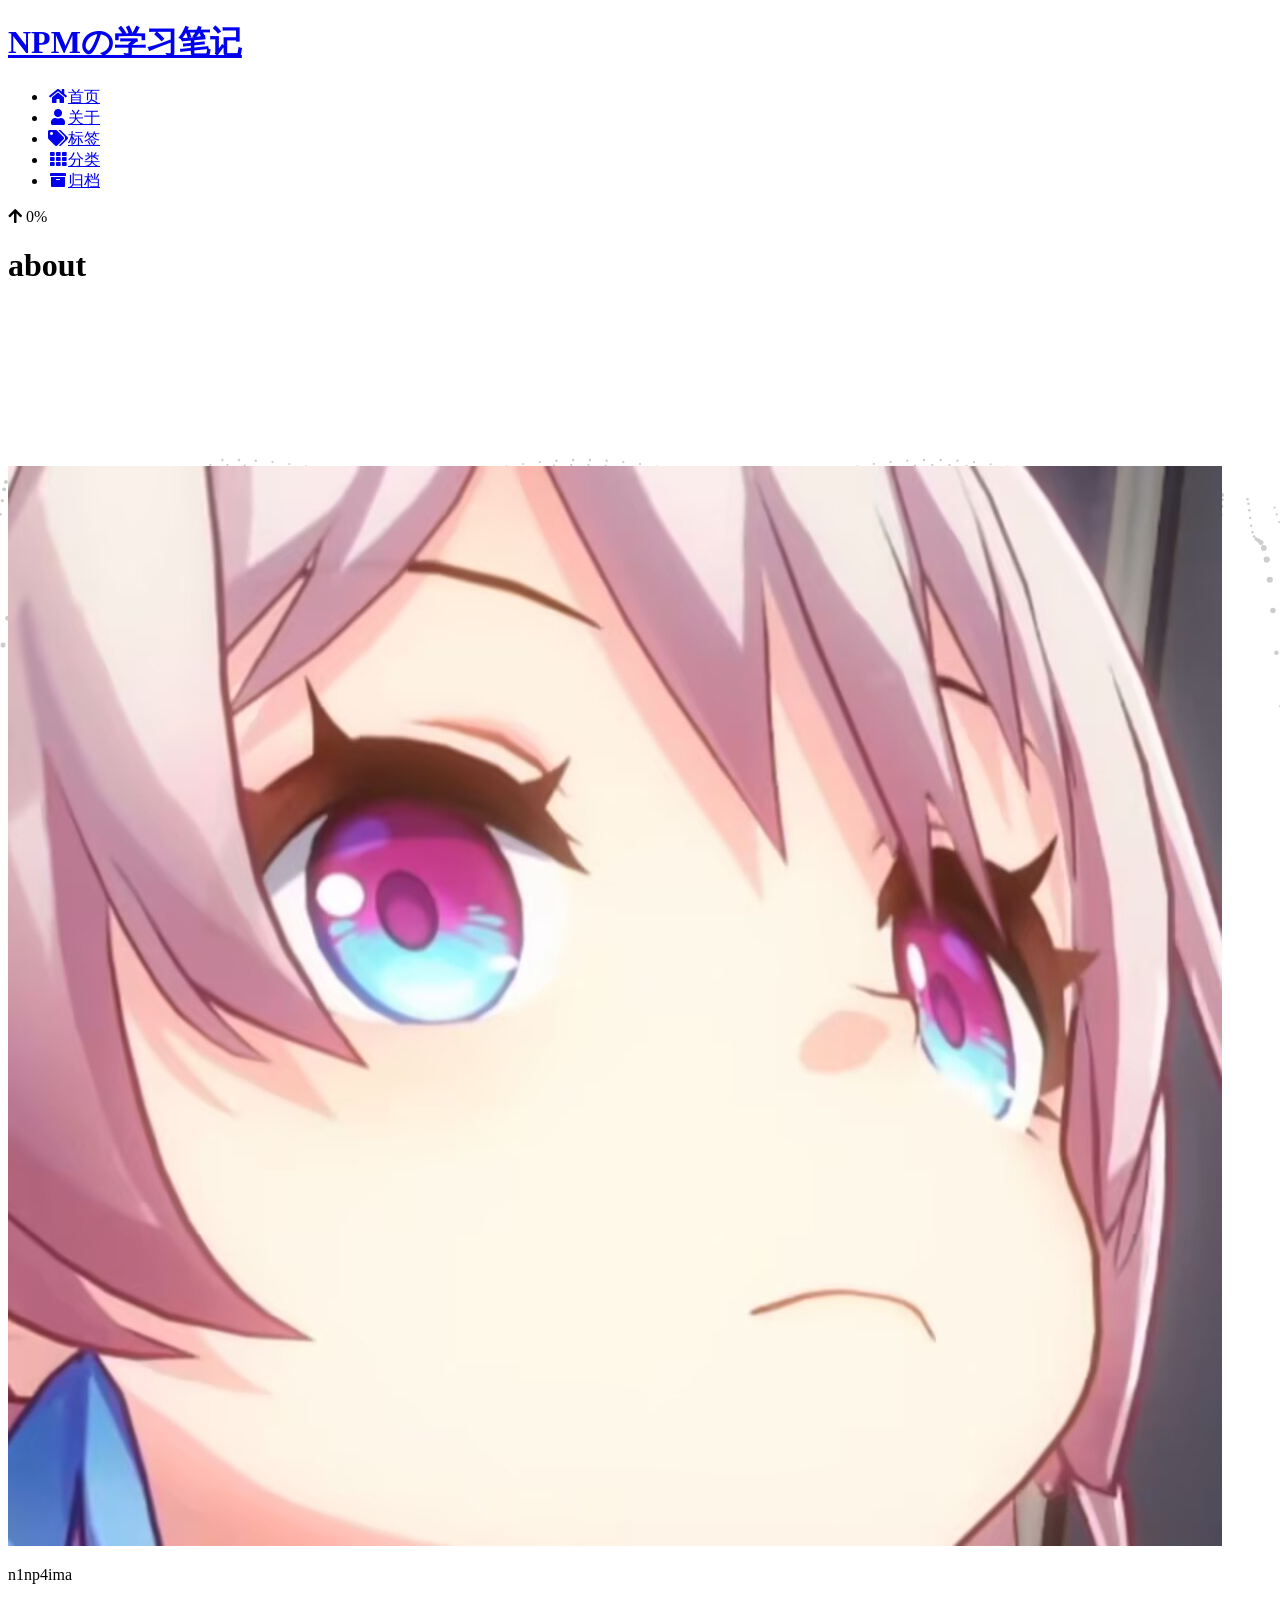
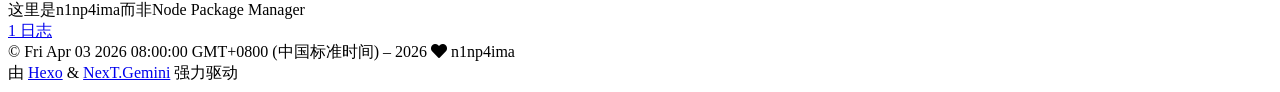
==== about/index.html @ a5558a04 "Site updated: 2026-04-03 17:07:37" ====
<!DOCTYPE html>
<html lang="zh-CN">
<head>
  <meta charset="UTF-8">
<meta name="viewport" content="width=device-width, initial-scale=1, maximum-scale=2">
<meta name="theme-color" content="#222">
<meta name="generator" content="Hexo 8.1.1">
  <link rel="apple-touch-icon" sizes="180x180" href="/images/apple-touch-icon-next.png">
  <link rel="icon" type="image/png" sizes="32x32" href="/images/32.png">
  <link rel="icon" type="image/png" sizes="16x16" href="/images/favicon-16x16-next.png">
  <link rel="mask-icon" href="/images/logo.svg" color="#222">

<link rel="stylesheet" href="/css/main.css">


<link rel="stylesheet" href="/lib/font-awesome/css/all.min.css">

<script id="hexo-configurations">
    var NexT = window.NexT || {};
    var CONFIG = {"hostname":"example.com","root":"/","scheme":"Gemini","version":"7.8.0","exturl":false,"sidebar":{"position":"left","display":"post","padding":18,"offset":12,"onmobile":false},"copycode":{"enable":false,"show_result":false,"style":null},"back2top":{"enable":true,"sidebar":false,"scrollpercent":false},"bookmark":{"enable":false,"color":"#222","save":"auto"},"fancybox":false,"mediumzoom":false,"lazyload":false,"pangu":false,"comments":{"style":"tabs","active":null,"storage":true,"lazyload":false,"nav":null},"algolia":{"hits":{"per_page":10},"labels":{"input_placeholder":"Search for Posts","hits_empty":"We didn't find any results for the search: ${query}","hits_stats":"${hits} results found in ${time} ms"}},"localsearch":{"enable":false,"trigger":"auto","top_n_per_article":1,"unescape":false,"preload":false},"motion":{"enable":true,"async":false,"transition":{"post_block":"fadeIn","post_header":"slideDownIn","post_body":"slideDownIn","coll_header":"slideLeftIn","sidebar":"slideUpIn"}}};
  </script>

  <meta name="description" content="这里是n1np4ima而非Node Package Manager">
<meta property="og:type" content="website">
<meta property="og:title" content="about">
<meta property="og:url" content="http://example.com/about/index.html">
<meta property="og:site_name" content="NPMの学习笔记">
<meta property="og:description" content="这里是n1np4ima而非Node Package Manager">
<meta property="og:locale" content="zh_CN">
<meta property="article:published_time" content="2026-04-03T08:44:24.000Z">
<meta property="article:modified_time" content="2026-04-03T08:44:24.425Z">
<meta property="article:author" content="n1np4ima">
<meta name="twitter:card" content="summary">

<link rel="canonical" href="http://example.com/about/">


<script id="page-configurations">
  // https://hexo.io/docs/variables.html
  CONFIG.page = {
    sidebar: "",
    isHome : false,
    isPost : false,
    lang   : 'zh-CN'
  };
</script>

  <title>about | NPMの学习笔记
</title>
  






  <noscript>
  <style>
  .use-motion .brand,
  .use-motion .menu-item,
  .sidebar-inner,
  .use-motion .post-block,
  .use-motion .pagination,
  .use-motion .comments,
  .use-motion .post-header,
  .use-motion .post-body,
  .use-motion .collection-header { opacity: initial; }

  .use-motion .site-title,
  .use-motion .site-subtitle {
    opacity: initial;
    top: initial;
  }

  .use-motion .logo-line-before i { left: initial; }
  .use-motion .logo-line-after i { right: initial; }
  </style>
</noscript>

</head>

<body itemscope itemtype="http://schema.org/WebPage">
  <div class="container use-motion">
    <div class="headband"></div>

    <header class="header" itemscope itemtype="http://schema.org/WPHeader">
      <div class="header-inner"><div class="site-brand-container">
  <div class="site-nav-toggle">
    <div class="toggle" aria-label="切换导航栏">
      <span class="toggle-line toggle-line-first"></span>
      <span class="toggle-line toggle-line-middle"></span>
      <span class="toggle-line toggle-line-last"></span>
    </div>
  </div>

  <div class="site-meta">

    <a href="/" class="brand" rel="start">
      <span class="logo-line-before"><i></i></span>
      <h1 class="site-title">NPMの学习笔记</h1>
      <span class="logo-line-after"><i></i></span>
    </a>
  </div>

  <div class="site-nav-right">
    <div class="toggle popup-trigger">
    </div>
  </div>
</div>




<nav class="site-nav">
  <ul id="menu" class="main-menu menu">
        <li class="menu-item menu-item-home">

    <a href="/" rel="section"><i class="fa fa-home fa-fw"></i>首页</a>

  </li>
        <li class="menu-item menu-item-about">

    <a href="/about/" rel="section"><i class="fa fa-user fa-fw"></i>关于</a>

  </li>
        <li class="menu-item menu-item-tags">

    <a href="/tags/" rel="section"><i class="fa fa-tags fa-fw"></i>标签</a>

  </li>
        <li class="menu-item menu-item-categories">

    <a href="/categories/" rel="section"><i class="fa fa-th fa-fw"></i>分类</a>

  </li>
        <li class="menu-item menu-item-archives">

    <a href="/archives/" rel="section"><i class="fa fa-archive fa-fw"></i>归档</a>

  </li>
  </ul>
</nav>




</div>
    </header>

    
  <div class="back-to-top">
    <i class="fa fa-arrow-up"></i>
    <span>0%</span>
  </div>


    <main class="main">
      <div class="main-inner">
        <div class="content-wrap">
          
  
  

          <div class="content page posts-expand">
            

    
    
    
    <div class="post-block" lang="zh-CN">
      <header class="post-header">

<h1 class="post-title" itemprop="name headline">about
</h1>

<div class="post-meta">
  

</div>

</header>

      
      
      
      <div class="post-body">
          
      </div>
      
      
      
    </div>
    

    
    
    


          </div>
          

<script>
  window.addEventListener('tabs:register', () => {
    let { activeClass } = CONFIG.comments;
    if (CONFIG.comments.storage) {
      activeClass = localStorage.getItem('comments_active') || activeClass;
    }
    if (activeClass) {
      let activeTab = document.querySelector(`a[href="#comment-${activeClass}"]`);
      if (activeTab) {
        activeTab.click();
      }
    }
  });
  if (CONFIG.comments.storage) {
    window.addEventListener('tabs:click', event => {
      if (!event.target.matches('.tabs-comment .tab-content .tab-pane')) return;
      let commentClass = event.target.classList[1];
      localStorage.setItem('comments_active', commentClass);
    });
  }
</script>

        </div>
          
  
  <div class="toggle sidebar-toggle">
    <span class="toggle-line toggle-line-first"></span>
    <span class="toggle-line toggle-line-middle"></span>
    <span class="toggle-line toggle-line-last"></span>
  </div>

  <aside class="sidebar">
    <div class="sidebar-inner">

      <ul class="sidebar-nav motion-element">
        <li class="sidebar-nav-toc">
          文章目录
        </li>
        <li class="sidebar-nav-overview">
          站点概览
        </li>
      </ul>

      <!--noindex-->
      <div class="post-toc-wrap sidebar-panel">
      </div>
      <!--/noindex-->

      <div class="site-overview-wrap sidebar-panel">
        <div class="site-author motion-element" itemprop="author" itemscope itemtype="http://schema.org/Person">
    <img class="site-author-image" itemprop="image" alt="n1np4ima"
      src="/images/avatar.jpg">
  <p class="site-author-name" itemprop="name">n1np4ima</p>
  <div class="site-description" itemprop="description">这里是n1np4ima而非Node Package Manager</div>
</div>
<div class="site-state-wrap motion-element">
  <nav class="site-state">
      <div class="site-state-item site-state-posts">
          <a href="/archives/">
        
          <span class="site-state-item-count">1</span>
          <span class="site-state-item-name">日志</span>
        </a>
      </div>
  </nav>
</div>



      </div>

    </div>
  </aside>
  <div id="sidebar-dimmer"></div>


      </div>
    </main>

    <footer class="footer">
      <div class="footer-inner">
        

        

<div class="copyright">
  
  &copy; Fri Apr 03 2026 08:00:00 GMT+0800 (中国标准时间) – 
  <span itemprop="copyrightYear">2026</span>
  <span class="with-love">
    <i class="fa fa-heart"></i>
  </span>
  <span class="author" itemprop="copyrightHolder">n1np4ima</span>
</div>
  <div class="powered-by">由 <a href="https://hexo.io/" class="theme-link" rel="noopener" target="_blank">Hexo</a> & <a href="https://theme-next.org/" class="theme-link" rel="noopener" target="_blank">NexT.Gemini</a> 强力驱动
  </div>

        








      </div>
    </footer>
  </div>

  
  <script src="/lib/anime.min.js"></script>
  <script src="/lib/velocity/velocity.min.js"></script>
  <script src="/lib/velocity/velocity.ui.min.js"></script>

<script src="/js/utils.js"></script>

<script src="/js/motion.js"></script>


<script src="/js/schemes/pisces.js"></script>


<script src="/js/next-boot.js"></script>


  <script defer src="/lib/three/three.min.js"></script>
    <script defer src="/lib/three/three-waves.min.js"></script>


  















  

  

</body>
</html>
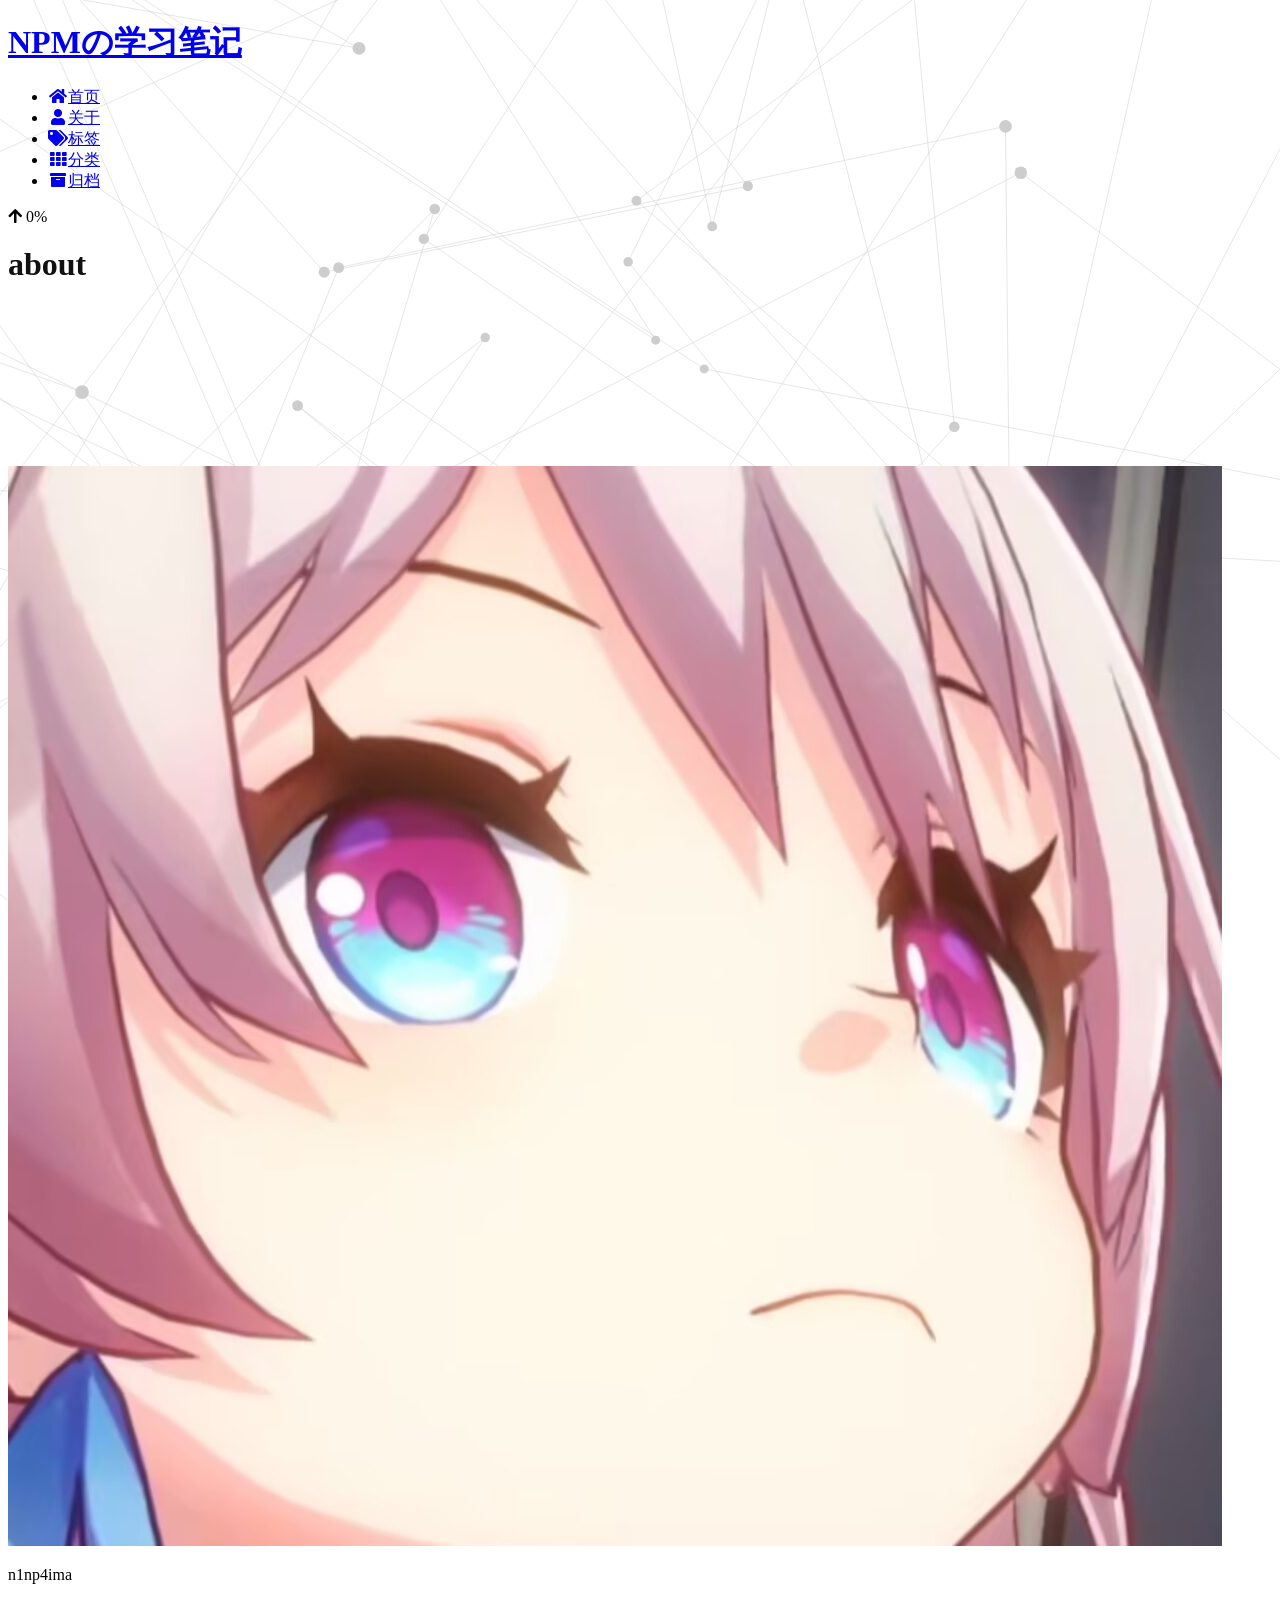
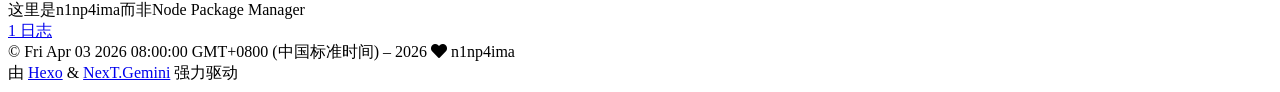
==== commit 193b9e08: "Site updated: 2026-04-03 17:13:05" ====
--- a/about/index.html
+++ b/about/index.html
@@ -327,7 +327,7 @@
 
 
   <script defer src="/lib/three/three.min.js"></script>
-    <script defer src="/lib/three/three-waves.min.js"></script>
+    <script defer src="/lib/three/canvas_lines.min.js"></script>
 
 
   
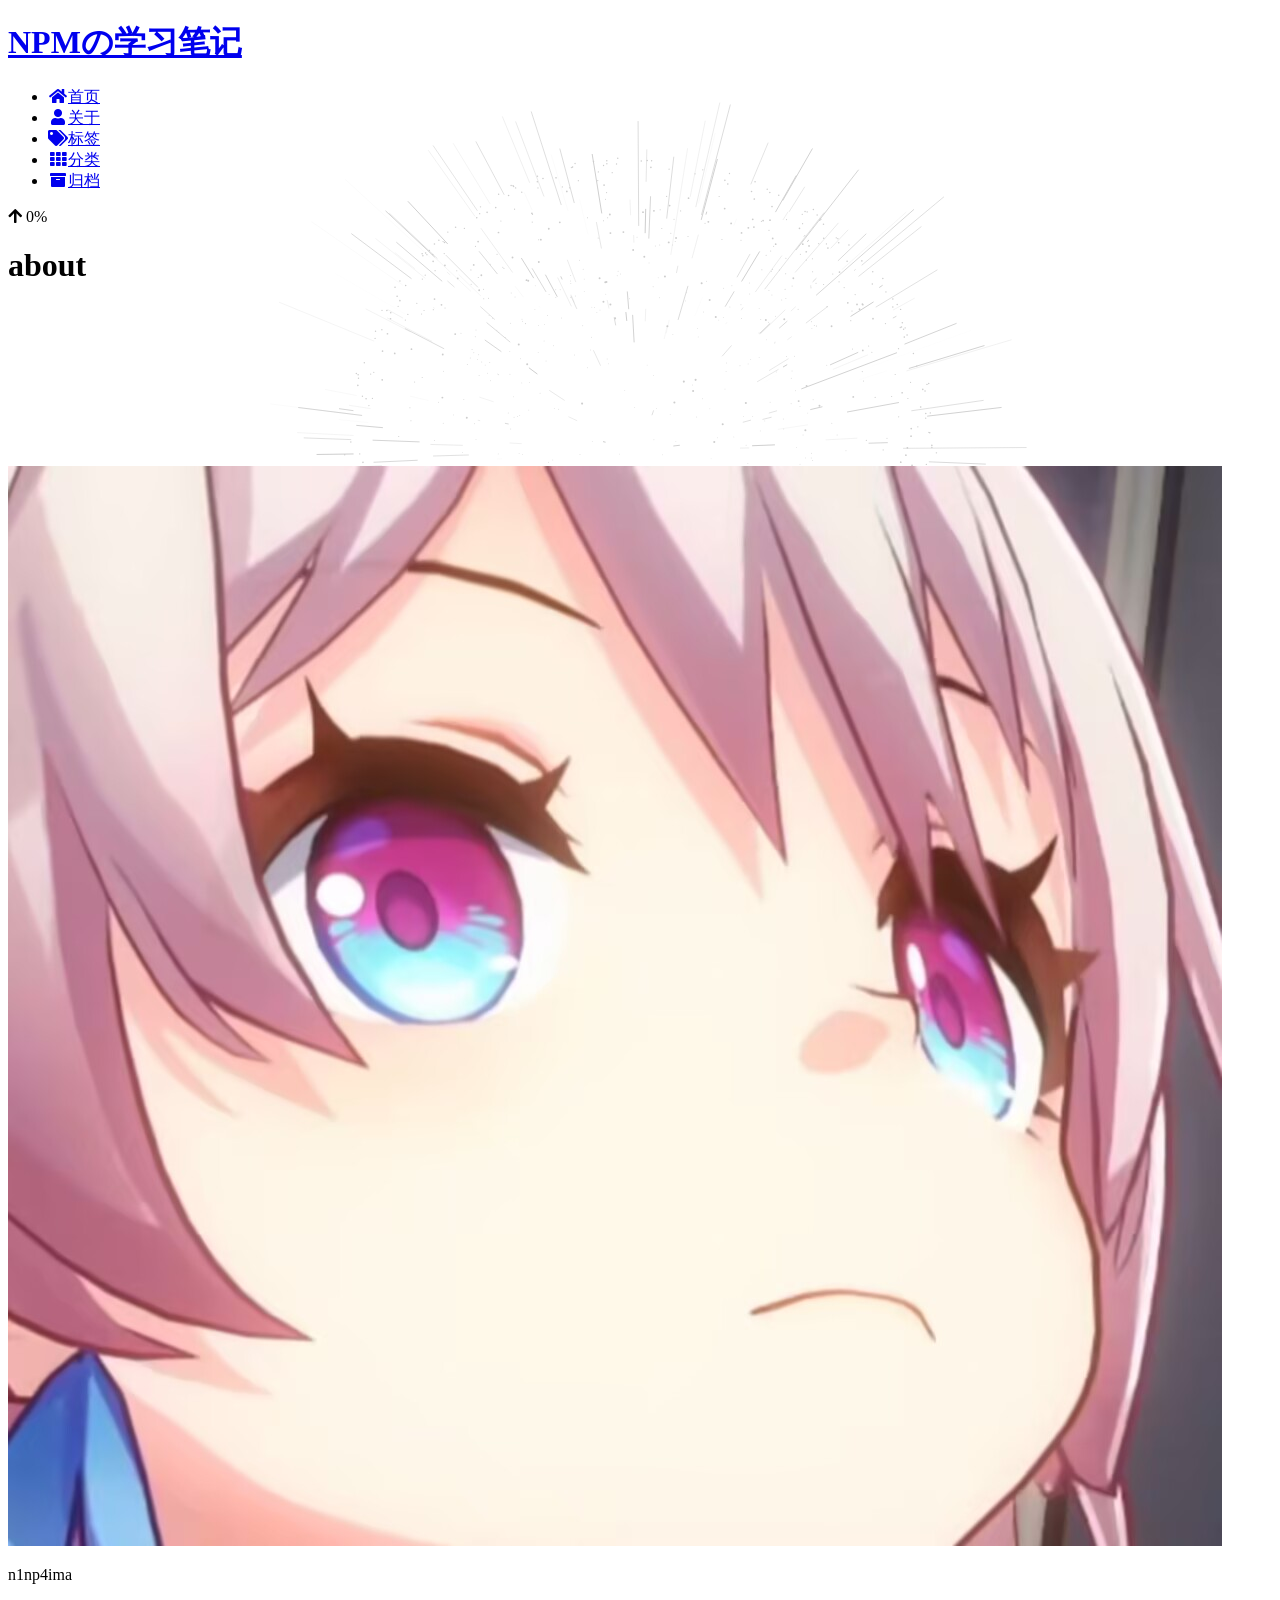
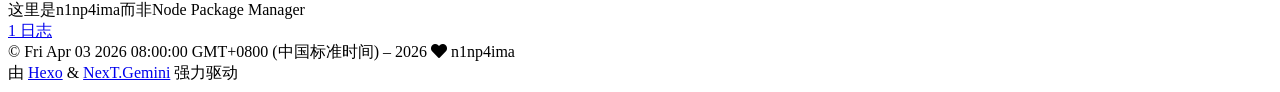
==== commit 8f48aefc: "Site updated: 2026-04-03 17:17:17" ====
--- a/about/index.html
+++ b/about/index.html
@@ -327,7 +327,7 @@
 
 
   <script defer src="/lib/three/three.min.js"></script>
-    <script defer src="/lib/three/canvas_lines.min.js"></script>
+    <script defer src="/lib/three/canvas_sphere.min.js"></script>
 
 
   
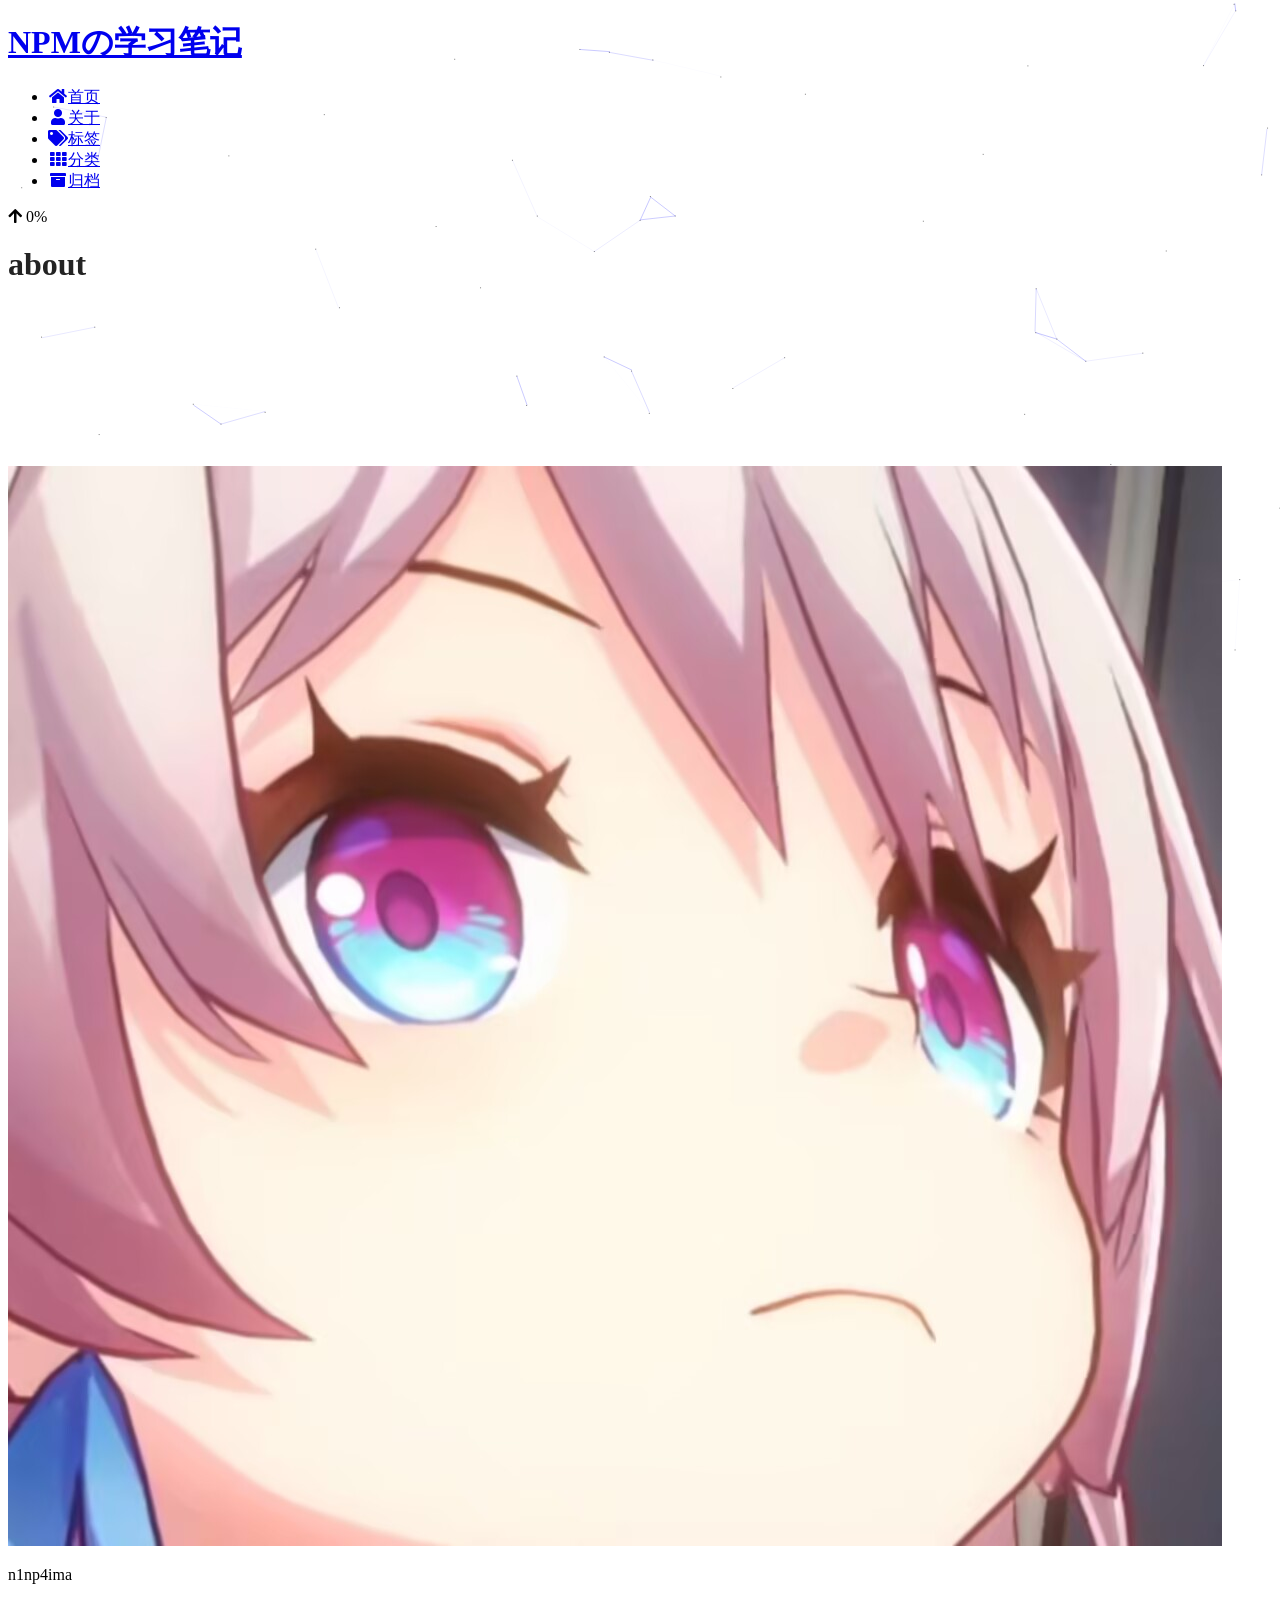
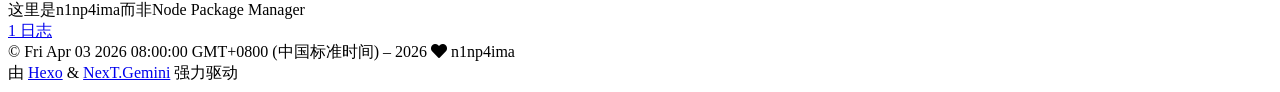
==== commit 6f7e17c2: "Site updated: 2026-04-03 17:20:32" ====
--- a/about/index.html
+++ b/about/index.html
@@ -311,6 +311,8 @@
   </div>
 
   
+  
+  <script color='0,0,255' opacity='0.5' zIndex='-1' count='99' src="/lib/canvas-nest/canvas-nest.min.js"></script>
   <script src="/lib/anime.min.js"></script>
   <script src="/lib/velocity/velocity.min.js"></script>
   <script src="/lib/velocity/velocity.ui.min.js"></script>
@@ -326,8 +328,6 @@
 <script src="/js/next-boot.js"></script>
 
 
-  <script defer src="/lib/three/three.min.js"></script>
-    <script defer src="/lib/three/canvas_sphere.min.js"></script>
 
 
   
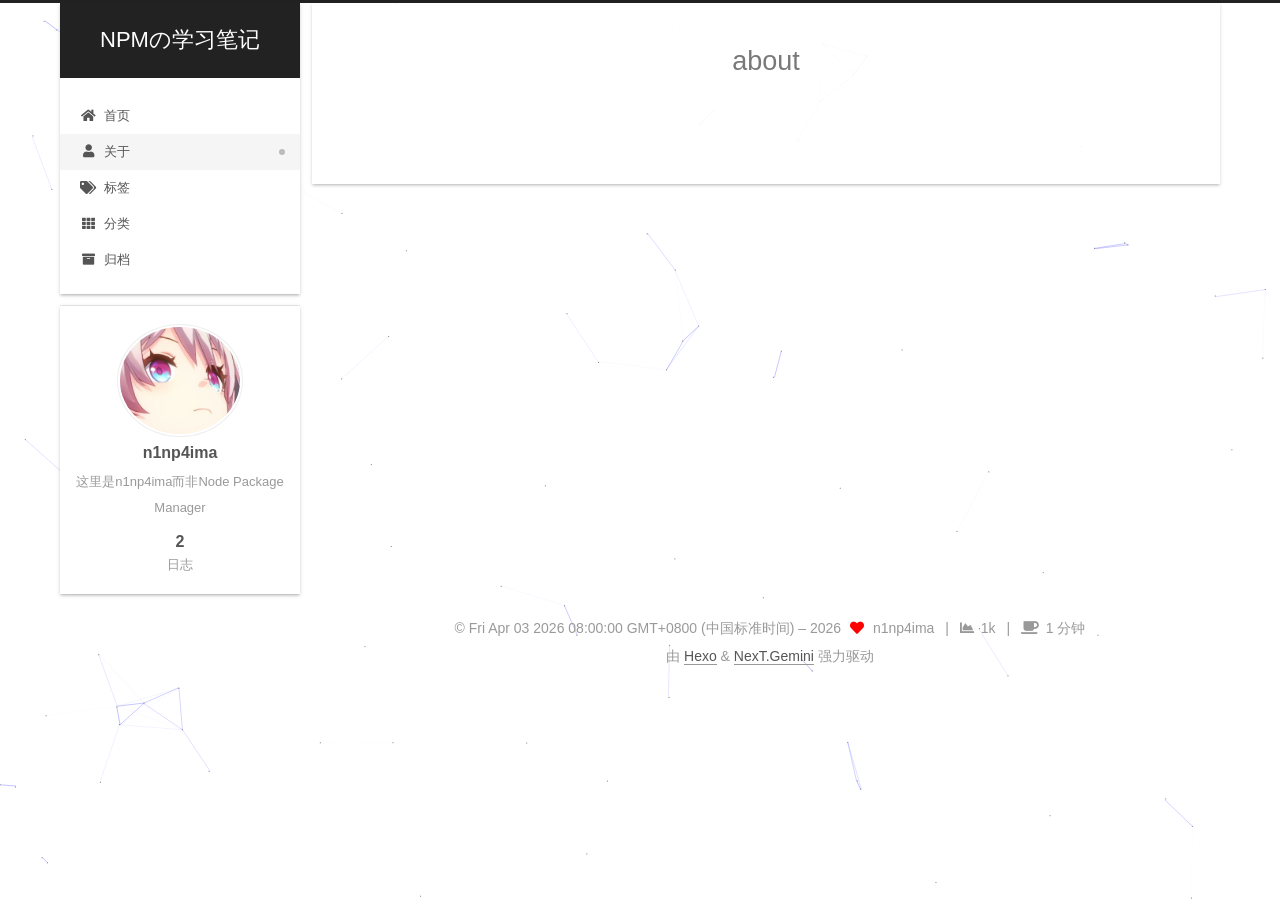
==== commit 62219b37: "Site updated: 2026-04-03 18:06:55" ====
--- a/about/index.html
+++ b/about/index.html
@@ -260,7 +260,7 @@
       <div class="site-state-item site-state-posts">
           <a href="/archives/">
         
-          <span class="site-state-item-count">1</span>
+          <span class="site-state-item-count">2</span>
           <span class="site-state-item-name">日志</span>
         </a>
       </div>
@@ -293,6 +293,16 @@
     <i class="fa fa-heart"></i>
   </span>
   <span class="author" itemprop="copyrightHolder">n1np4ima</span>
+    <span class="post-meta-divider">|</span>
+    <span class="post-meta-item-icon">
+      <i class="fa fa-chart-area"></i>
+    </span>
+    <span title="站点总字数">1k</span>
+    <span class="post-meta-divider">|</span>
+    <span class="post-meta-item-icon">
+      <i class="fa fa-coffee"></i>
+    </span>
+    <span title="站点阅读时长">1 分钟</span>
 </div>
   <div class="powered-by">由 <a href="https://hexo.io/" class="theme-link" rel="noopener" target="_blank">Hexo</a> & <a href="https://theme-next.org/" class="theme-link" rel="noopener" target="_blank">NexT.Gemini</a> 强力驱动
   </div>
--- a/css/main.css
+++ b/css/main.css
@@ -0,0 +1,2580 @@
+:root {
+  --body-bg-color: #eee;
+  --content-bg-color: #fff;
+  --card-bg-color: #f5f5f5;
+  --text-color: #555;
+  --blockquote-color: #666;
+  --link-color: #555;
+  --link-hover-color: #222;
+  --brand-color: #fff;
+  --brand-hover-color: #fff;
+  --table-row-odd-bg-color: #f9f9f9;
+  --table-row-hover-bg-color: #f5f5f5;
+  --menu-item-bg-color: #f5f5f5;
+  --btn-default-bg: #fff;
+  --btn-default-color: #555;
+  --btn-default-border-color: #555;
+  --btn-default-hover-bg: #222;
+  --btn-default-hover-color: #fff;
+  --btn-default-hover-border-color: #222;
+}
+html {
+  line-height: 1.15; /* 1 */
+  -webkit-text-size-adjust: 100%; /* 2 */
+}
+body {
+  margin: 0;
+}
+main {
+  display: block;
+}
+h1 {
+  font-size: 2em;
+  margin: 0.67em 0;
+}
+hr {
+  box-sizing: content-box; /* 1 */
+  height: 0; /* 1 */
+  overflow: visible; /* 2 */
+}
+pre {
+  font-family: monospace, monospace; /* 1 */
+  font-size: 1em; /* 2 */
+}
+a {
+  background: transparent;
+}
+abbr[title] {
+  border-bottom: none; /* 1 */
+  text-decoration: underline; /* 2 */
+  text-decoration: underline dotted; /* 2 */
+}
+b,
+strong {
+  font-weight: bolder;
+}
+code,
+kbd,
+samp {
+  font-family: monospace, monospace; /* 1 */
+  font-size: 1em; /* 2 */
+}
+small {
+  font-size: 80%;
+}
+sub,
+sup {
+  font-size: 75%;
+  line-height: 0;
+  position: relative;
+  vertical-align: baseline;
+}
+sub {
+  bottom: -0.25em;
+}
+sup {
+  top: -0.5em;
+}
+img {
+  border-style: none;
+}
+button,
+input,
+optgroup,
+select,
+textarea {
+  font-family: inherit; /* 1 */
+  font-size: 100%; /* 1 */
+  line-height: 1.15; /* 1 */
+  margin: 0; /* 2 */
+}
+button,
+input {
+/* 1 */
+  overflow: visible;
+}
+button,
+select {
+/* 1 */
+  text-transform: none;
+}
+button,
+[type='button'],
+[type='reset'],
+[type='submit'] {
+  -webkit-appearance: button;
+}
+button::-moz-focus-inner,
+[type='button']::-moz-focus-inner,
+[type='reset']::-moz-focus-inner,
+[type='submit']::-moz-focus-inner {
+  border-style: none;
+  padding: 0;
+}
+button:-moz-focusring,
+[type='button']:-moz-focusring,
+[type='reset']:-moz-focusring,
+[type='submit']:-moz-focusring {
+  outline: 1px dotted ButtonText;
+}
+fieldset {
+  padding: 0.35em 0.75em 0.625em;
+}
+legend {
+  box-sizing: border-box; /* 1 */
+  color: inherit; /* 2 */
+  display: table; /* 1 */
+  max-width: 100%; /* 1 */
+  padding: 0; /* 3 */
+  white-space: normal; /* 1 */
+}
+progress {
+  vertical-align: baseline;
+}
+textarea {
+  overflow: auto;
+}
+[type='checkbox'],
+[type='radio'] {
+  box-sizing: border-box; /* 1 */
+  padding: 0; /* 2 */
+}
+[type='number']::-webkit-inner-spin-button,
+[type='number']::-webkit-outer-spin-button {
+  height: auto;
+}
+[type='search'] {
+  outline-offset: -2px; /* 2 */
+  -webkit-appearance: textfield; /* 1 */
+}
+[type='search']::-webkit-search-decoration {
+  -webkit-appearance: none;
+}
+::-webkit-file-upload-button {
+  font: inherit; /* 2 */
+  -webkit-appearance: button; /* 1 */
+}
+details {
+  display: block;
+}
+summary {
+  display: list-item;
+}
+template {
+  display: none;
+}
+[hidden] {
+  display: none;
+}
+::selection {
+  background: #262a30;
+  color: #eee;
+}
+html,
+body {
+  height: 100%;
+}
+body {
+  background: var(--body-bg-color);
+  color: var(--text-color);
+  font-family: 'Lato', "PingFang SC", "Microsoft YaHei", sans-serif;
+  font-size: 1em;
+  line-height: 2;
+}
+@media (max-width: 991px) {
+  body {
+    padding-left: 0 !important;
+    padding-right: 0 !important;
+  }
+}
+h1,
+h2,
+h3,
+h4,
+h5,
+h6 {
+  font-family: 'Lato', "PingFang SC", "Microsoft YaHei", sans-serif;
+  font-weight: bold;
+  line-height: 1.5;
+  margin: 20px 0 15px;
+}
+h1 {
+  font-size: 1.5em;
+}
+h2 {
+  font-size: 1.375em;
+}
+h3 {
+  font-size: 1.25em;
+}
+h4 {
+  font-size: 1.125em;
+}
+h5 {
+  font-size: 1em;
+}
+h6 {
+  font-size: 0.875em;
+}
+p {
+  margin: 0 0 20px 0;
+}
+a,
+span.exturl {
+  border-bottom: 1px solid #999;
+  color: var(--link-color);
+  outline: 0;
+  text-decoration: none;
+  overflow-wrap: break-word;
+  word-wrap: break-word;
+  cursor: pointer;
+}
+a:hover,
+span.exturl:hover {
+  border-bottom-color: var(--link-hover-color);
+  color: var(--link-hover-color);
+}
+iframe,
+img,
+video {
+  display: block;
+  margin-left: auto;
+  margin-right: auto;
+  max-width: 100%;
+}
+hr {
+  background-image: repeating-linear-gradient(-45deg, #ddd, #ddd 4px, transparent 4px, transparent 8px);
+  border: 0;
+  height: 3px;
+  margin: 40px 0;
+}
+blockquote {
+  border-left: 4px solid #ddd;
+  color: var(--blockquote-color);
+  margin: 0;
+  padding: 0 15px;
+}
+blockquote cite::before {
+  content: '-';
+  padding: 0 5px;
+}
+dt {
+  font-weight: bold;
+}
+dd {
+  margin: 0;
+  padding: 0;
+}
+kbd {
+  background-color: #f5f5f5;
+  background-image: linear-gradient(#eee, #fff, #eee);
+  border: 1px solid #ccc;
+  border-radius: 0.2em;
+  box-shadow: 0.1em 0.1em 0.2em rgba(0,0,0,0.1);
+  color: #555;
+  font-family: inherit;
+  padding: 0.1em 0.3em;
+  white-space: nowrap;
+}
+.table-container {
+  overflow: auto;
+}
+table {
+  border-collapse: collapse;
+  border-spacing: 0;
+  font-size: 0.875em;
+  margin: 0 0 20px 0;
+  width: 100%;
+}
+tbody tr:nth-of-type(odd) {
+  background: var(--table-row-odd-bg-color);
+}
+tbody tr:hover {
+  background: var(--table-row-hover-bg-color);
+}
+caption,
+th,
+td {
+  font-weight: normal;
+  padding: 8px;
+  vertical-align: middle;
+}
+th,
+td {
+  border: 1px solid #ddd;
+  border-bottom: 3px solid #ddd;
+}
+th {
+  font-weight: 700;
+  padding-bottom: 10px;
+}
+td {
+  border-bottom-width: 1px;
+}
+.btn {
+  background: var(--btn-default-bg);
+  border: 2px solid var(--btn-default-border-color);
+  border-radius: 2px;
+  color: var(--btn-default-color);
+  display: inline-block;
+  font-size: 0.875em;
+  line-height: 2;
+  padding: 0 20px;
+  text-decoration: none;
+  transition-property: background-color;
+  transition-delay: 0s;
+  transition-duration: 0.2s;
+  transition-timing-function: ease-in-out;
+}
+.btn:hover {
+  background: var(--btn-default-hover-bg);
+  border-color: var(--btn-default-hover-border-color);
+  color: var(--btn-default-hover-color);
+}
+.btn + .btn {
+  margin: 0 0 8px 8px;
+}
+.btn .fa-fw {
+  text-align: left;
+  width: 1.285714285714286em;
+}
+.toggle {
+  line-height: 0;
+}
+.toggle .toggle-line {
+  background: #fff;
+  display: inline-block;
+  height: 2px;
+  left: 0;
+  position: relative;
+  top: 0;
+  transition: all 0.4s;
+  vertical-align: top;
+  width: 100%;
+}
+.toggle .toggle-line:not(:first-child) {
+  margin-top: 3px;
+}
+.toggle.toggle-arrow .toggle-line-first {
+  left: 50%;
+  top: 2px;
+  transform: rotate(45deg);
+  width: 50%;
+}
+.toggle.toggle-arrow .toggle-line-middle {
+  left: 2px;
+  width: 90%;
+}
+.toggle.toggle-arrow .toggle-line-last {
+  left: 50%;
+  top: -2px;
+  transform: rotate(-45deg);
+  width: 50%;
+}
+.toggle.toggle-close .toggle-line-first {
+  transform: rotate(-45deg);
+  top: 5px;
+}
+.toggle.toggle-close .toggle-line-middle {
+  opacity: 0;
+}
+.toggle.toggle-close .toggle-line-last {
+  transform: rotate(45deg);
+  top: -5px;
+}
+.highlight,
+pre {
+  background: #f7f7f7;
+  color: #4d4d4c;
+  line-height: 1.6;
+  margin: 0 auto 20px;
+}
+pre,
+code {
+  font-family: consolas, Menlo, monospace, "PingFang SC", "Microsoft YaHei";
+}
+code {
+  background: #eee;
+  border-radius: 3px;
+  color: #555;
+  padding: 2px 4px;
+  overflow-wrap: break-word;
+  word-wrap: break-word;
+}
+.highlight *::selection {
+  background: #d6d6d6;
+}
+.highlight pre {
+  border: 0;
+  margin: 0;
+  padding: 10px 0;
+}
+.highlight table {
+  border: 0;
+  margin: 0;
+  width: auto;
+}
+.highlight td {
+  border: 0;
+  padding: 0;
+}
+.highlight figcaption {
+  background: #eff2f3;
+  color: #4d4d4c;
+  display: flex;
+  font-size: 0.875em;
+  justify-content: space-between;
+  line-height: 1.2;
+  padding: 0.5em;
+}
+.highlight figcaption a {
+  color: #4d4d4c;
+}
+.highlight figcaption a:hover {
+  border-bottom-color: #4d4d4c;
+}
+.highlight .gutter {
+  -moz-user-select: none;
+  -ms-user-select: none;
+  -webkit-user-select: none;
+  user-select: none;
+}
+.highlight .gutter pre {
+  background: #eff2f3;
+  color: #869194;
+  padding-left: 10px;
+  padding-right: 10px;
+  text-align: right;
+}
+.highlight .code pre {
+  background: #f7f7f7;
+  padding-left: 10px;
+  width: 100%;
+}
+.gist table {
+  width: auto;
+}
+.gist table td {
+  border: 0;
+}
+pre {
+  overflow: auto;
+  padding: 10px;
+}
+pre code {
+  background: none;
+  color: #4d4d4c;
+  font-size: 0.875em;
+  padding: 0;
+  text-shadow: none;
+}
+pre .deletion {
+  background: #fdd;
+}
+pre .addition {
+  background: #dfd;
+}
+pre .meta {
+  color: #eab700;
+  -moz-user-select: none;
+  -ms-user-select: none;
+  -webkit-user-select: none;
+  user-select: none;
+}
+pre .comment {
+  color: #8e908c;
+}
+pre .variable,
+pre .attribute,
+pre .tag,
+pre .name,
+pre .regexp,
+pre .ruby .constant,
+pre .xml .tag .title,
+pre .xml .pi,
+pre .xml .doctype,
+pre .html .doctype,
+pre .css .id,
+pre .css .class,
+pre .css .pseudo {
+  color: #c82829;
+}
+pre .number,
+pre .preprocessor,
+pre .built_in,
+pre .builtin-name,
+pre .literal,
+pre .params,
+pre .constant,
+pre .command {
+  color: #f5871f;
+}
+pre .ruby .class .title,
+pre .css .rules .attribute,
+pre .string,
+pre .symbol,
+pre .value,
+pre .inheritance,
+pre .header,
+pre .ruby .symbol,
+pre .xml .cdata,
+pre .special,
+pre .formula {
+  color: #718c00;
+}
+pre .title,
+pre .css .hexcolor {
+  color: #3e999f;
+}
+pre .function,
+pre .python .decorator,
+pre .python .title,
+pre .ruby .function .title,
+pre .ruby .title .keyword,
+pre .perl .sub,
+pre .javascript .title,
+pre .coffeescript .title {
+  color: #4271ae;
+}
+pre .keyword,
+pre .javascript .function {
+  color: #8959a8;
+}
+.blockquote-center {
+  border-left: none;
+  margin: 40px 0;
+  padding: 0;
+  position: relative;
+  text-align: center;
+}
+.blockquote-center .fa {
+  display: block;
+  opacity: 0.6;
+  position: absolute;
+  width: 100%;
+}
+.blockquote-center .fa-quote-left {
+  border-top: 1px solid #ccc;
+  text-align: left;
+  top: -20px;
+}
+.blockquote-center .fa-quote-right {
+  border-bottom: 1px solid #ccc;
+  text-align: right;
+  bottom: -20px;
+}
+.blockquote-center p,
+.blockquote-center div {
+  text-align: center;
+}
+.post-body .group-picture img {
+  margin: 0 auto;
+  padding: 0 3px;
+}
+.group-picture-row {
+  margin-bottom: 6px;
+  overflow: hidden;
+}
+.group-picture-column {
+  float: left;
+  margin-bottom: 10px;
+}
+.post-body .label {
+  color: #555;
+  display: inline;
+  padding: 0 2px;
+}
+.post-body .label.default {
+  background: #f0f0f0;
+}
+.post-body .label.primary {
+  background: #efe6f7;
+}
+.post-body .label.info {
+  background: #e5f2f8;
+}
+.post-body .label.success {
+  background: #e7f4e9;
+}
+.post-body .label.warning {
+  background: #fcf6e1;
+}
+.post-body .label.danger {
+  background: #fae8eb;
+}
+.post-body .tabs {
+  margin-bottom: 20px;
+}
+.post-body .tabs,
+.tabs-comment {
+  display: block;
+  padding-top: 10px;
+  position: relative;
+}
+.post-body .tabs ul.nav-tabs,
+.tabs-comment ul.nav-tabs {
+  display: flex;
+  flex-wrap: wrap;
+  margin: 0;
+  margin-bottom: -1px;
+  padding: 0;
+}
+@media (max-width: 413px) {
+  .post-body .tabs ul.nav-tabs,
+  .tabs-comment ul.nav-tabs {
+    display: block;
+    margin-bottom: 5px;
+  }
+}
+.post-body .tabs ul.nav-tabs li.tab,
+.tabs-comment ul.nav-tabs li.tab {
+  border-bottom: 1px solid #ddd;
+  border-left: 1px solid transparent;
+  border-right: 1px solid transparent;
+  border-top: 3px solid transparent;
+  flex-grow: 1;
+  list-style-type: none;
+  border-radius: 0 0 0 0;
+}
+@media (max-width: 413px) {
+  .post-body .tabs ul.nav-tabs li.tab,
+  .tabs-comment ul.nav-tabs li.tab {
+    border-bottom: 1px solid transparent;
+    border-left: 3px solid transparent;
+    border-right: 1px solid transparent;
+    border-top: 1px solid transparent;
+  }
+}
+@media (max-width: 413px) {
+  .post-body .tabs ul.nav-tabs li.tab,
+  .tabs-comment ul.nav-tabs li.tab {
+    border-radius: 0;
+  }
+}
+.post-body .tabs ul.nav-tabs li.tab a,
+.tabs-comment ul.nav-tabs li.tab a {
+  border-bottom: initial;
+  display: block;
+  line-height: 1.8;
+  outline: 0;
+  padding: 0.25em 0.75em;
+  text-align: center;
+  transition-delay: 0s;
+  transition-duration: 0.2s;
+  transition-timing-function: ease-out;
+}
+.post-body .tabs ul.nav-tabs li.tab a i,
+.tabs-comment ul.nav-tabs li.tab a i {
+  width: 1.285714285714286em;
+}
+.post-body .tabs ul.nav-tabs li.tab.active,
+.tabs-comment ul.nav-tabs li.tab.active {
+  border-bottom: 1px solid transparent;
+  border-left: 1px solid #ddd;
+  border-right: 1px solid #ddd;
+  border-top: 3px solid #fc6423;
+}
+@media (max-width: 413px) {
+  .post-body .tabs ul.nav-tabs li.tab.active,
+  .tabs-comment ul.nav-tabs li.tab.active {
+    border-bottom: 1px solid #ddd;
+    border-left: 3px solid #fc6423;
+    border-right: 1px solid #ddd;
+    border-top: 1px solid #ddd;
+  }
+}
+.post-body .tabs ul.nav-tabs li.tab.active a,
+.tabs-comment ul.nav-tabs li.tab.active a {
+  color: var(--link-color);
+  cursor: default;
+}
+.post-body .tabs .tab-content .tab-pane,
+.tabs-comment .tab-content .tab-pane {
+  border: 1px solid #ddd;
+  border-top: 0;
+  padding: 20px 20px 0 20px;
+  border-radius: 0;
+}
+.post-body .tabs .tab-content .tab-pane:not(.active),
+.tabs-comment .tab-content .tab-pane:not(.active) {
+  display: none;
+}
+.post-body .tabs .tab-content .tab-pane.active,
+.tabs-comment .tab-content .tab-pane.active {
+  display: block;
+}
+.post-body .tabs .tab-content .tab-pane.active:nth-of-type(1),
+.tabs-comment .tab-content .tab-pane.active:nth-of-type(1) {
+  border-radius: 0 0 0 0;
+}
+@media (max-width: 413px) {
+  .post-body .tabs .tab-content .tab-pane.active:nth-of-type(1),
+  .tabs-comment .tab-content .tab-pane.active:nth-of-type(1) {
+    border-radius: 0;
+  }
+}
+.post-body .note {
+  border-radius: 3px;
+  margin-bottom: 20px;
+  padding: 1em;
+  position: relative;
+  border: 1px solid #eee;
+  border-left-width: 5px;
+}
+.post-body .note h2,
+.post-body .note h3,
+.post-body .note h4,
+.post-body .note h5,
+.post-body .note h6 {
+  margin-top: 0;
+  border-bottom: initial;
+  margin-bottom: 0;
+  padding-top: 0;
+}
+.post-body .note p:first-child,
+.post-body .note ul:first-child,
+.post-body .note ol:first-child,
+.post-body .note table:first-child,
+.post-body .note pre:first-child,
+.post-body .note blockquote:first-child,
+.post-body .note img:first-child {
+  margin-top: 0;
+}
+.post-body .note p:last-child,
+.post-body .note ul:last-child,
+.post-body .note ol:last-child,
+.post-body .note table:last-child,
+.post-body .note pre:last-child,
+.post-body .note blockquote:last-child,
+.post-body .note img:last-child {
+  margin-bottom: 0;
+}
+.post-body .note.default {
+  border-left-color: #777;
+}
+.post-body .note.default h2,
+.post-body .note.default h3,
+.post-body .note.default h4,
+.post-body .note.default h5,
+.post-body .note.default h6 {
+  color: #777;
+}
+.post-body .note.primary {
+  border-left-color: #6f42c1;
+}
+.post-body .note.primary h2,
+.post-body .note.primary h3,
+.post-body .note.primary h4,
+.post-body .note.primary h5,
+.post-body .note.primary h6 {
+  color: #6f42c1;
+}
+.post-body .note.info {
+  border-left-color: #428bca;
+}
+.post-body .note.info h2,
+.post-body .note.info h3,
+.post-body .note.info h4,
+.post-body .note.info h5,
+.post-body .note.info h6 {
+  color: #428bca;
+}
+.post-body .note.success {
+  border-left-color: #5cb85c;
+}
+.post-body .note.success h2,
+.post-body .note.success h3,
+.post-body .note.success h4,
+.post-body .note.success h5,
+.post-body .note.success h6 {
+  color: #5cb85c;
+}
+.post-body .note.warning {
+  border-left-color: #f0ad4e;
+}
+.post-body .note.warning h2,
+.post-body .note.warning h3,
+.post-body .note.warning h4,
+.post-body .note.warning h5,
+.post-body .note.warning h6 {
+  color: #f0ad4e;
+}
+.post-body .note.danger {
+  border-left-color: #d9534f;
+}
+.post-body .note.danger h2,
+.post-body .note.danger h3,
+.post-body .note.danger h4,
+.post-body .note.danger h5,
+.post-body .note.danger h6 {
+  color: #d9534f;
+}
+.pagination .prev,
+.pagination .next,
+.pagination .page-number,
+.pagination .space {
+  display: inline-block;
+  margin: 0 10px;
+  padding: 0 11px;
+  position: relative;
+  top: -1px;
+}
+@media (max-width: 767px) {
+  .pagination .prev,
+  .pagination .next,
+  .pagination .page-number,
+  .pagination .space {
+    margin: 0 5px;
+  }
+}
+.pagination {
+  border-top: 1px solid #eee;
+  margin: 120px 0 0;
+  text-align: center;
+}
+.pagination .prev,
+.pagination .next,
+.pagination .page-number {
+  border-bottom: 0;
+  border-top: 1px solid #eee;
+  transition-property: border-color;
+  transition-delay: 0s;
+  transition-duration: 0.2s;
+  transition-timing-function: ease-in-out;
+}
+.pagination .prev:hover,
+.pagination .next:hover,
+.pagination .page-number:hover {
+  border-top-color: #222;
+}
+.pagination .space {
+  margin: 0;
+  padding: 0;
+}
+.pagination .prev {
+  margin-left: 0;
+}
+.pagination .next {
+  margin-right: 0;
+}
+.pagination .page-number.current {
+  background: #ccc;
+  border-top-color: #ccc;
+  color: #fff;
+}
+@media (max-width: 767px) {
+  .pagination {
+    border-top: none;
+  }
+  .pagination .prev,
+  .pagination .next,
+  .pagination .page-number {
+    border-bottom: 1px solid #eee;
+    border-top: 0;
+    margin-bottom: 10px;
+    padding: 0 10px;
+  }
+  .pagination .prev:hover,
+  .pagination .next:hover,
+  .pagination .page-number:hover {
+    border-bottom-color: #222;
+  }
+}
+.comments {
+  margin-top: 60px;
+  overflow: hidden;
+}
+.comment-button-group {
+  display: flex;
+  flex-wrap: wrap-reverse;
+  justify-content: center;
+  margin: 1em 0;
+}
+.comment-button-group .comment-button {
+  margin: 0.1em 0.2em;
+}
+.comment-button-group .comment-button.active {
+  background: var(--btn-default-hover-bg);
+  border-color: var(--btn-default-hover-border-color);
+  color: var(--btn-default-hover-color);
+}
+.comment-position {
+  display: none;
+}
+.comment-position.active {
+  display: block;
+}
+.tabs-comment {
+  background: var(--content-bg-color);
+  margin-top: 4em;
+  padding-top: 0;
+}
+.tabs-comment .comments {
+  border: 0;
+  box-shadow: none;
+  margin-top: 0;
+  padding-top: 0;
+}
+.container {
+  min-height: 100%;
+  position: relative;
+}
+.main-inner {
+  margin: 0 auto;
+  width: calc(100% - 20px);
+}
+@media (min-width: 1200px) {
+  .main-inner {
+    width: 1160px;
+  }
+}
+@media (min-width: 1600px) {
+  .main-inner {
+    width: 73%;
+  }
+}
+@media (max-width: 767px) {
+  .content-wrap {
+    padding: 0 20px;
+  }
+}
+.header {
+  background: transparent;
+}
+.header-inner {
+  margin: 0 auto;
+  width: calc(100% - 20px);
+}
+@media (min-width: 1200px) {
+  .header-inner {
+    width: 1160px;
+  }
+}
+@media (min-width: 1600px) {
+  .header-inner {
+    width: 73%;
+  }
+}
+.site-brand-container {
+  display: flex;
+  flex-shrink: 0;
+  padding: 0 10px;
+}
+.headband {
+  background: #222;
+  height: 3px;
+}
+.site-meta {
+  flex-grow: 1;
+  text-align: center;
+}
+@media (max-width: 767px) {
+  .site-meta {
+    text-align: center;
+  }
+}
+.brand {
+  border-bottom: none;
+  color: var(--brand-color);
+  display: inline-block;
+  line-height: 1.375em;
+  padding: 0 40px;
+  position: relative;
+}
+.brand:hover {
+  color: var(--brand-hover-color);
+}
+.site-title {
+  font-family: 'Lato', "PingFang SC", "Microsoft YaHei", sans-serif;
+  font-size: 1.375em;
+  font-weight: normal;
+  margin: 0;
+}
+.site-subtitle {
+  color: #ddd;
+  font-size: 0.8125em;
+  margin: 10px 0;
+}
+.use-motion .brand {
+  opacity: 0;
+}
+.use-motion .site-title,
+.use-motion .site-subtitle,
+.use-motion .custom-logo-image {
+  opacity: 0;
+  position: relative;
+  top: -10px;
+}
+.site-nav-toggle,
+.site-nav-right {
+  display: none;
+}
+@media (max-width: 767px) {
+  .site-nav-toggle,
+  .site-nav-right {
+    display: flex;
+    flex-direction: column;
+    justify-content: center;
+  }
+}
+.site-nav-toggle .toggle,
+.site-nav-right .toggle {
+  color: var(--text-color);
+  padding: 10px;
+  width: 22px;
+}
+.site-nav-toggle .toggle .toggle-line,
+.site-nav-right .toggle .toggle-line {
+  background: var(--text-color);
+  border-radius: 1px;
+}
+.site-nav {
+  display: block;
+}
+@media (max-width: 767px) {
+  .site-nav {
+    clear: both;
+    display: none;
+  }
+}
+.site-nav.site-nav-on {
+  display: block;
+}
+.menu {
+  margin-top: 20px;
+  padding-left: 0;
+  text-align: center;
+}
+.menu-item {
+  display: inline-block;
+  list-style: none;
+  margin: 0 10px;
+}
+@media (max-width: 767px) {
+  .menu-item {
+    display: block;
+    margin-top: 10px;
+  }
+  .menu-item.menu-item-search {
+    display: none;
+  }
+}
+.menu-item a,
+.menu-item span.exturl {
+  border-bottom: 0;
+  display: block;
+  font-size: 0.8125em;
+  transition-property: border-color;
+  transition-delay: 0s;
+  transition-duration: 0.2s;
+  transition-timing-function: ease-in-out;
+}
+@media (hover: none) {
+  .menu-item a:hover,
+  .menu-item span.exturl:hover {
+    border-bottom-color: transparent !important;
+  }
+}
+.menu-item .fa,
+.menu-item .fab,
+.menu-item .far,
+.menu-item .fas {
+  margin-right: 8px;
+}
+.menu-item .badge {
+  display: inline-block;
+  font-weight: bold;
+  line-height: 1;
+  margin-left: 0.35em;
+  margin-top: 0.35em;
+  text-align: center;
+  white-space: nowrap;
+}
+@media (max-width: 767px) {
+  .menu-item .badge {
+    float: right;
+    margin-left: 0;
+  }
+}
+.menu-item-active a,
+.menu .menu-item a:hover,
+.menu .menu-item span.exturl:hover {
+  background: var(--menu-item-bg-color);
+}
+.use-motion .menu-item {
+  opacity: 0;
+}
+.sidebar {
+  background: #222;
+  bottom: 0;
+  box-shadow: inset 0 2px 6px #000;
+  position: fixed;
+  top: 0;
+}
+@media (max-width: 991px) {
+  .sidebar {
+    display: none;
+  }
+}
+.sidebar-inner {
+  color: #999;
+  padding: 18px 10px;
+  text-align: center;
+}
+.cc-license {
+  margin-top: 10px;
+  text-align: center;
+}
+.cc-license .cc-opacity {
+  border-bottom: none;
+  opacity: 0.7;
+}
+.cc-license .cc-opacity:hover {
+  opacity: 0.9;
+}
+.cc-license img {
+  display: inline-block;
+}
+.site-author-image {
+  border: 1px solid #eee;
+  display: block;
+  margin: 0 auto;
+  max-width: 120px;
+  padding: 2px;
+  border-radius: 50%;
+}
+.site-author-name {
+  color: var(--text-color);
+  font-weight: 600;
+  margin: 0;
+  text-align: center;
+}
+.site-description {
+  color: #999;
+  font-size: 0.8125em;
+  margin-top: 0;
+  text-align: center;
+}
+.links-of-author {
+  margin-top: 15px;
+}
+.links-of-author a,
+.links-of-author span.exturl {
+  border-bottom-color: #555;
+  display: inline-block;
+  font-size: 0.8125em;
+  margin-bottom: 10px;
+  margin-right: 10px;
+  vertical-align: middle;
+}
+.links-of-author a::before,
+.links-of-author span.exturl::before {
+  background: #750529;
+  border-radius: 50%;
+  content: ' ';
+  display: inline-block;
+  height: 4px;
+  margin-right: 3px;
+  vertical-align: middle;
+  width: 4px;
+}
+.sidebar-button {
+  margin-top: 15px;
+}
+.sidebar-button a {
+  border: 1px solid #fc6423;
+  border-radius: 4px;
+  color: #fc6423;
+  display: inline-block;
+  padding: 0 15px;
+}
+.sidebar-button a .fa,
+.sidebar-button a .fab,
+.sidebar-button a .far,
+.sidebar-button a .fas {
+  margin-right: 5px;
+}
+.sidebar-button a:hover {
+  background: #fc6423;
+  border: 1px solid #fc6423;
+  color: #fff;
+}
+.sidebar-button a:hover .fa,
+.sidebar-button a:hover .fab,
+.sidebar-button a:hover .far,
+.sidebar-button a:hover .fas {
+  color: #fff;
+}
+.links-of-blogroll {
+  font-size: 0.8125em;
+  margin-top: 10px;
+}
+.links-of-blogroll-title {
+  font-size: 0.875em;
+  font-weight: 600;
+  margin-top: 0;
+}
+.links-of-blogroll-list {
+  list-style: none;
+  margin: 0;
+  padding: 0;
+}
+#sidebar-dimmer {
+  display: none;
+}
+@media (max-width: 767px) {
+  #sidebar-dimmer {
+    background: #000;
+    display: block;
+    height: 100%;
+    left: 100%;
+    opacity: 0;
+    position: fixed;
+    top: 0;
+    width: 100%;
+    z-index: 1100;
+  }
+  .sidebar-active + #sidebar-dimmer {
+    opacity: 0.7;
+    transform: translateX(-100%);
+    transition: opacity 0.5s;
+  }
+}
+.sidebar-nav {
+  margin: 0;
+  padding-bottom: 20px;
+  padding-left: 0;
+}
+.sidebar-nav li {
+  border-bottom: 1px solid transparent;
+  color: var(--text-color);
+  cursor: pointer;
+  display: inline-block;
+  font-size: 0.875em;
+}
+.sidebar-nav li.sidebar-nav-overview {
+  margin-left: 10px;
+}
+.sidebar-nav li:hover {
+  color: #fc6423;
+}
+.sidebar-nav .sidebar-nav-active {
+  border-bottom-color: #fc6423;
+  color: #fc6423;
+}
+.sidebar-nav .sidebar-nav-active:hover {
+  color: #fc6423;
+}
+.sidebar-panel {
+  display: none;
+  overflow-x: hidden;
+  overflow-y: auto;
+}
+.sidebar-panel-active {
+  display: block;
+}
+.sidebar-toggle {
+  background: #222;
+  bottom: 45px;
+  cursor: pointer;
+  height: 14px;
+  left: 30px;
+  padding: 5px;
+  position: fixed;
+  width: 14px;
+  z-index: 1300;
+}
+@media (max-width: 991px) {
+  .sidebar-toggle {
+    left: 20px;
+    opacity: 0.8;
+    display: none;
+  }
+}
+.sidebar-toggle:hover .toggle-line {
+  background: #fc6423;
+}
+.post-toc {
+  font-size: 0.875em;
+}
+.post-toc ol {
+  list-style: none;
+  margin: 0;
+  padding: 0 2px 5px 10px;
+  text-align: left;
+}
+.post-toc ol > ol {
+  padding-left: 0;
+}
+.post-toc ol a {
+  transition-property: all;
+  transition-delay: 0s;
+  transition-duration: 0.2s;
+  transition-timing-function: ease-in-out;
+}
+.post-toc .nav-item {
+  line-height: 1.8;
+  overflow: hidden;
+  text-overflow: ellipsis;
+  white-space: nowrap;
+}
+.post-toc .nav .nav-child {
+  display: none;
+}
+.post-toc .nav .active > .nav-child {
+  display: block;
+}
+.post-toc .nav .active-current > .nav-child {
+  display: block;
+}
+.post-toc .nav .active-current > .nav-child > .nav-item {
+  display: block;
+}
+.post-toc .nav .active > a {
+  border-bottom-color: #fc6423;
+  color: #fc6423;
+}
+.post-toc .nav .active-current > a {
+  color: #fc6423;
+}
+.post-toc .nav .active-current > a:hover {
+  color: #fc6423;
+}
+.site-state {
+  display: flex;
+  justify-content: center;
+  line-height: 1.4;
+  margin-top: 10px;
+  overflow: hidden;
+  text-align: center;
+  white-space: nowrap;
+}
+.site-state-item {
+  padding: 0 15px;
+}
+.site-state-item:not(:first-child) {
+  border-left: 1px solid #eee;
+}
+.site-state-item a {
+  border-bottom: none;
+}
+.site-state-item-count {
+  display: block;
+  font-size: 1em;
+  font-weight: 600;
+  text-align: center;
+}
+.site-state-item-name {
+  color: #999;
+  font-size: 0.8125em;
+}
+.footer {
+  color: #999;
+  font-size: 0.875em;
+  padding: 20px 0;
+}
+.footer.footer-fixed {
+  bottom: 0;
+  left: 0;
+  position: absolute;
+  right: 0;
+}
+.footer-inner {
+  box-sizing: border-box;
+  margin: 0 auto;
+  text-align: center;
+  width: calc(100% - 20px);
+}
+@media (min-width: 1200px) {
+  .footer-inner {
+    width: 1160px;
+  }
+}
+@media (min-width: 1600px) {
+  .footer-inner {
+    width: 73%;
+  }
+}
+.languages {
+  display: inline-block;
+  font-size: 1.125em;
+  position: relative;
+}
+.languages .lang-select-label span {
+  margin: 0 0.5em;
+}
+.languages .lang-select {
+  height: 100%;
+  left: 0;
+  opacity: 0;
+  position: absolute;
+  top: 0;
+  width: 100%;
+}
+.with-love {
+  color: #ff0000;
+  display: inline-block;
+  margin: 0 5px;
+}
+.powered-by,
+.theme-info {
+  display: inline-block;
+}
+@-moz-keyframes iconAnimate {
+  0%, 100% {
+    transform: scale(1);
+  }
+  10%, 30% {
+    transform: scale(0.9);
+  }
+  20%, 40%, 60%, 80% {
+    transform: scale(1.1);
+  }
+  50%, 70% {
+    transform: scale(1.1);
+  }
+}
+@-webkit-keyframes iconAnimate {
+  0%, 100% {
+    transform: scale(1);
+  }
+  10%, 30% {
+    transform: scale(0.9);
+  }
+  20%, 40%, 60%, 80% {
+    transform: scale(1.1);
+  }
+  50%, 70% {
+    transform: scale(1.1);
+  }
+}
+@-o-keyframes iconAnimate {
+  0%, 100% {
+    transform: scale(1);
+  }
+  10%, 30% {
+    transform: scale(0.9);
+  }
+  20%, 40%, 60%, 80% {
+    transform: scale(1.1);
+  }
+  50%, 70% {
+    transform: scale(1.1);
+  }
+}
+@keyframes iconAnimate {
+  0%, 100% {
+    transform: scale(1);
+  }
+  10%, 30% {
+    transform: scale(0.9);
+  }
+  20%, 40%, 60%, 80% {
+    transform: scale(1.1);
+  }
+  50%, 70% {
+    transform: scale(1.1);
+  }
+}
+.back-to-top {
+  font-size: 12px;
+  text-align: center;
+  transition-delay: 0s;
+  transition-duration: 0.2s;
+  transition-timing-function: ease-in-out;
+}
+.back-to-top {
+  background: #222;
+  bottom: -100px;
+  box-sizing: border-box;
+  color: #fff;
+  cursor: pointer;
+  left: 30px;
+  opacity: 0.6;
+  padding: 0 6px;
+  position: fixed;
+  transition-property: bottom;
+  z-index: 1300;
+  width: 24px;
+}
+.back-to-top span {
+  display: none;
+}
+.back-to-top:hover {
+  color: #fc6423;
+}
+.back-to-top.back-to-top-on {
+  bottom: 30px;
+}
+@media (max-width: 991px) {
+  .back-to-top {
+    left: 20px;
+    opacity: 0.8;
+  }
+}
+.post-body {
+  font-family: 'Lato', "PingFang SC", "Microsoft YaHei", sans-serif;
+  overflow-wrap: break-word;
+  word-wrap: break-word;
+}
+@media (min-width: 1200px) {
+  .post-body {
+    font-size: 1.125em;
+  }
+}
+.post-body .exturl .fa {
+  font-size: 0.875em;
+  margin-left: 4px;
+}
+.post-body .image-caption,
+.post-body .figure .caption {
+  color: #999;
+  font-size: 0.875em;
+  font-weight: bold;
+  line-height: 1;
+  margin: -20px auto 15px;
+  text-align: center;
+}
+.post-sticky-flag {
+  display: inline-block;
+  transform: rotate(30deg);
+}
+.post-button {
+  margin-top: 40px;
+  text-align: center;
+}
+.use-motion .post-block,
+.use-motion .pagination,
+.use-motion .comments {
+  opacity: 0;
+}
+.use-motion .post-header {
+  opacity: 0;
+}
+.use-motion .post-body {
+  opacity: 0;
+}
+.use-motion .collection-header {
+  opacity: 0;
+}
+.posts-collapse {
+  margin-left: 35px;
+  position: relative;
+}
+@media (max-width: 767px) {
+  .posts-collapse {
+    margin-left: 0px;
+    margin-right: 0px;
+  }
+}
+.posts-collapse .collection-title {
+  font-size: 1.125em;
+  position: relative;
+}
+.posts-collapse .collection-title::before {
+  background: #999;
+  border: 1px solid #fff;
+  border-radius: 50%;
+  content: ' ';
+  height: 10px;
+  left: 0;
+  margin-left: -6px;
+  margin-top: -4px;
+  position: absolute;
+  top: 50%;
+  width: 10px;
+}
+.posts-collapse .collection-year {
+  font-size: 1.5em;
+  font-weight: bold;
+  margin: 60px 0;
+  position: relative;
+}
+.posts-collapse .collection-year::before {
+  background: #bbb;
+  border-radius: 50%;
+  content: ' ';
+  height: 8px;
+  left: 0;
+  margin-left: -4px;
+  margin-top: -4px;
+  position: absolute;
+  top: 50%;
+  width: 8px;
+}
+.posts-collapse .collection-header {
+  display: block;
+  margin: 0 0 0 20px;
+}
+.posts-collapse .collection-header small {
+  color: #bbb;
+  margin-left: 5px;
+}
+.posts-collapse .post-header {
+  border-bottom: 1px dashed #ccc;
+  margin: 30px 0;
+  padding-left: 15px;
+  position: relative;
+  transition-property: border;
+  transition-delay: 0s;
+  transition-duration: 0.2s;
+  transition-timing-function: ease-in-out;
+}
+.posts-collapse .post-header::before {
+  background: #bbb;
+  border: 1px solid #fff;
+  border-radius: 50%;
+  content: ' ';
+  height: 6px;
+  left: 0;
+  margin-left: -4px;
+  position: absolute;
+  top: 0.75em;
+  transition-property: background;
+  width: 6px;
+  transition-delay: 0s;
+  transition-duration: 0.2s;
+  transition-timing-function: ease-in-out;
+}
+.posts-collapse .post-header:hover {
+  border-bottom-color: #666;
+}
+.posts-collapse .post-header:hover::before {
+  background: #222;
+}
+.posts-collapse .post-meta {
+  display: inline;
+  font-size: 0.75em;
+  margin-right: 10px;
+}
+.posts-collapse .post-title {
+  display: inline;
+}
+.posts-collapse .post-title a,
+.posts-collapse .post-title span.exturl {
+  border-bottom: none;
+  color: var(--link-color);
+}
+.posts-collapse .post-title .fa-external-link-alt {
+  font-size: 0.875em;
+  margin-left: 5px;
+}
+.posts-collapse::before {
+  background: #f5f5f5;
+  content: ' ';
+  height: 100%;
+  left: 0;
+  margin-left: -2px;
+  position: absolute;
+  top: 1.25em;
+  width: 4px;
+}
+.post-eof {
+  background: #ccc;
+  height: 1px;
+  margin: 80px auto 60px;
+  text-align: center;
+  width: 8%;
+}
+.post-block:last-of-type .post-eof {
+  display: none;
+}
+.content {
+  padding-top: 40px;
+}
+@media (min-width: 992px) {
+  .post-body {
+    text-align: justify;
+  }
+}
+@media (max-width: 991px) {
+  .post-body {
+    text-align: justify;
+  }
+}
+.post-body h1,
+.post-body h2,
+.post-body h3,
+.post-body h4,
+.post-body h5,
+.post-body h6 {
+  padding-top: 10px;
+}
+.post-body h1 .header-anchor,
+.post-body h2 .header-anchor,
+.post-body h3 .header-anchor,
+.post-body h4 .header-anchor,
+.post-body h5 .header-anchor,
+.post-body h6 .header-anchor {
+  border-bottom-style: none;
+  color: #ccc;
+  float: right;
+  margin-left: 10px;
+  visibility: hidden;
+}
+.post-body h1 .header-anchor:hover,
+.post-body h2 .header-anchor:hover,
+.post-body h3 .header-anchor:hover,
+.post-body h4 .header-anchor:hover,
+.post-body h5 .header-anchor:hover,
+.post-body h6 .header-anchor:hover {
+  color: inherit;
+}
+.post-body h1:hover .header-anchor,
+.post-body h2:hover .header-anchor,
+.post-body h3:hover .header-anchor,
+.post-body h4:hover .header-anchor,
+.post-body h5:hover .header-anchor,
+.post-body h6:hover .header-anchor {
+  visibility: visible;
+}
+.post-body iframe,
+.post-body img,
+.post-body video {
+  margin-bottom: 20px;
+}
+.post-body .video-container {
+  height: 0;
+  margin-bottom: 20px;
+  overflow: hidden;
+  padding-top: 75%;
+  position: relative;
+  width: 100%;
+}
+.post-body .video-container iframe,
+.post-body .video-container object,
+.post-body .video-container embed {
+  height: 100%;
+  left: 0;
+  margin: 0;
+  position: absolute;
+  top: 0;
+  width: 100%;
+}
+.post-gallery {
+  align-items: center;
+  display: grid;
+  grid-gap: 10px;
+  grid-template-columns: 1fr 1fr 1fr;
+  margin-bottom: 20px;
+}
+@media (max-width: 767px) {
+  .post-gallery {
+    grid-template-columns: 1fr 1fr;
+  }
+}
+.post-gallery a {
+  border: 0;
+}
+.post-gallery img {
+  margin: 0;
+}
+.posts-expand .post-header {
+  font-size: 1.125em;
+}
+.posts-expand .post-title {
+  font-size: 1.5em;
+  font-weight: normal;
+  margin: initial;
+  text-align: center;
+  overflow-wrap: break-word;
+  word-wrap: break-word;
+}
+.posts-expand .post-title-link {
+  border-bottom: none;
+  color: var(--link-color);
+  display: inline-block;
+  position: relative;
+  vertical-align: top;
+}
+.posts-expand .post-title-link::before {
+  background: var(--link-color);
+  bottom: 0;
+  content: '';
+  height: 2px;
+  left: 0;
+  position: absolute;
+  transform: scaleX(0);
+  visibility: hidden;
+  width: 100%;
+  transition-delay: 0s;
+  transition-duration: 0.2s;
+  transition-timing-function: ease-in-out;
+}
+.posts-expand .post-title-link:hover::before {
+  transform: scaleX(1);
+  visibility: visible;
+}
+.posts-expand .post-title-link .fa-external-link-alt {
+  font-size: 0.875em;
+  margin-left: 5px;
+}
+.posts-expand .post-meta {
+  color: #999;
+  font-family: 'Lato', "PingFang SC", "Microsoft YaHei", sans-serif;
+  font-size: 0.75em;
+  margin: 3px 0 60px 0;
+  text-align: center;
+}
+.posts-expand .post-meta .post-description {
+  font-size: 0.875em;
+  margin-top: 2px;
+}
+.posts-expand .post-meta time {
+  border-bottom: 1px dashed #999;
+  cursor: pointer;
+}
+.post-meta .post-meta-item + .post-meta-item::before {
+  content: '|';
+  margin: 0 0.5em;
+}
+.post-meta-divider {
+  margin: 0 0.5em;
+}
+.post-meta-item-icon {
+  margin-right: 3px;
+}
+@media (max-width: 991px) {
+  .post-meta-item-icon {
+    display: inline-block;
+  }
+}
+@media (max-width: 991px) {
+  .post-meta-item-text {
+    display: none;
+  }
+}
+.post-nav {
+  border-top: 1px solid #eee;
+  display: flex;
+  justify-content: space-between;
+  margin-top: 15px;
+  padding: 10px 5px 0;
+}
+.post-nav-item {
+  flex: 1;
+}
+.post-nav-item a {
+  border-bottom: none;
+  display: block;
+  font-size: 0.875em;
+  line-height: 1.6;
+  position: relative;
+}
+.post-nav-item a:active {
+  top: 2px;
+}
+.post-nav-item .fa {
+  font-size: 0.75em;
+}
+.post-nav-item:first-child {
+  margin-right: 15px;
+}
+.post-nav-item:first-child .fa {
+  margin-right: 5px;
+}
+.post-nav-item:last-child {
+  margin-left: 15px;
+  text-align: right;
+}
+.post-nav-item:last-child .fa {
+  margin-left: 5px;
+}
+.rtl.post-body p,
+.rtl.post-body a,
+.rtl.post-body h1,
+.rtl.post-body h2,
+.rtl.post-body h3,
+.rtl.post-body h4,
+.rtl.post-body h5,
+.rtl.post-body h6,
+.rtl.post-body li,
+.rtl.post-body ul,
+.rtl.post-body ol {
+  direction: rtl;
+  font-family: UKIJ Ekran;
+}
+.rtl.post-title {
+  font-family: UKIJ Ekran;
+}
+.post-tags {
+  margin-top: 40px;
+  text-align: center;
+}
+.post-tags a {
+  display: inline-block;
+  font-size: 0.8125em;
+}
+.post-tags a:not(:last-child) {
+  margin-right: 10px;
+}
+.post-widgets {
+  border-top: 1px solid #eee;
+  margin-top: 15px;
+  text-align: center;
+}
+.wp_rating {
+  height: 20px;
+  line-height: 20px;
+  margin-top: 10px;
+  padding-top: 6px;
+  text-align: center;
+}
+.social-like {
+  display: flex;
+  font-size: 0.875em;
+  justify-content: center;
+  text-align: center;
+}
+.reward-container {
+  margin: 20px auto;
+  padding: 10px 0;
+  text-align: center;
+  width: 90%;
+}
+.reward-container button {
+  background: transparent;
+  border: 1px solid #fc6423;
+  border-radius: 0;
+  color: #fc6423;
+  cursor: pointer;
+  line-height: 2;
+  outline: 0;
+  padding: 0 15px;
+  vertical-align: text-top;
+}
+.reward-container button:hover {
+  background: #fc6423;
+  border: 1px solid transparent;
+  color: #fa9366;
+}
+#qr {
+  padding-top: 20px;
+}
+#qr a {
+  border: 0;
+}
+#qr img {
+  display: inline-block;
+  margin: 0.8em 2em 0 2em;
+  max-width: 100%;
+  width: 180px;
+}
+#qr p {
+  text-align: center;
+}
+.category-all-page .category-all-title {
+  text-align: center;
+}
+.category-all-page .category-all {
+  margin-top: 20px;
+}
+.category-all-page .category-list {
+  list-style: none;
+  margin: 0;
+  padding: 0;
+}
+.category-all-page .category-list-item {
+  margin: 5px 10px;
+}
+.category-all-page .category-list-count {
+  color: #bbb;
+}
+.category-all-page .category-list-count::before {
+  content: ' (';
+  display: inline;
+}
+.category-all-page .category-list-count::after {
+  content: ') ';
+  display: inline;
+}
+.category-all-page .category-list-child {
+  padding-left: 10px;
+}
+.event-list {
+  padding: 0;
+}
+.event-list hr {
+  background: #222;
+  margin: 20px 0 45px 0;
+}
+.event-list hr::after {
+  background: #222;
+  color: #fff;
+  content: 'NOW';
+  display: inline-block;
+  font-weight: bold;
+  padding: 0 5px;
+  text-align: right;
+}
+.event-list .event {
+  background: #222;
+  margin: 20px 0;
+  min-height: 40px;
+  padding: 15px 0 15px 10px;
+}
+.event-list .event .event-summary {
+  color: #fff;
+  margin: 0;
+  padding-bottom: 3px;
+}
+.event-list .event .event-summary::before {
+  animation: dot-flash 1s alternate infinite ease-in-out;
+  color: #fff;
+  content: '\f111';
+  display: inline-block;
+  font-size: 10px;
+  margin-right: 25px;
+  vertical-align: middle;
+  font-family: 'Font Awesome 5 Free';
+  font-weight: 900;
+}
+.event-list .event .event-relative-time {
+  color: #bbb;
+  display: inline-block;
+  font-size: 12px;
+  font-weight: normal;
+  padding-left: 12px;
+}
+.event-list .event .event-details {
+  color: #fff;
+  display: block;
+  line-height: 18px;
+  margin-left: 56px;
+  padding-bottom: 6px;
+  padding-top: 3px;
+  text-indent: -24px;
+}
+.event-list .event .event-details::before {
+  color: #fff;
+  display: inline-block;
+  margin-right: 9px;
+  text-align: center;
+  text-indent: 0;
+  width: 14px;
+  font-family: 'Font Awesome 5 Free';
+  font-weight: 900;
+}
+.event-list .event .event-details.event-location::before {
+  content: '\f041';
+}
+.event-list .event .event-details.event-duration::before {
+  content: '\f017';
+}
+.event-list .event-past {
+  background: #f5f5f5;
+}
+.event-list .event-past .event-summary,
+.event-list .event-past .event-details {
+  color: #bbb;
+  opacity: 0.9;
+}
+.event-list .event-past .event-summary::before,
+.event-list .event-past .event-details::before {
+  animation: none;
+  color: #bbb;
+}
+@-moz-keyframes dot-flash {
+  from {
+    opacity: 1;
+    transform: scale(1);
+  }
+  to {
+    opacity: 0;
+    transform: scale(0.8);
+  }
+}
+@-webkit-keyframes dot-flash {
+  from {
+    opacity: 1;
+    transform: scale(1);
+  }
+  to {
+    opacity: 0;
+    transform: scale(0.8);
+  }
+}
+@-o-keyframes dot-flash {
+  from {
+    opacity: 1;
+    transform: scale(1);
+  }
+  to {
+    opacity: 0;
+    transform: scale(0.8);
+  }
+}
+@keyframes dot-flash {
+  from {
+    opacity: 1;
+    transform: scale(1);
+  }
+  to {
+    opacity: 0;
+    transform: scale(0.8);
+  }
+}
+ul.breadcrumb {
+  font-size: 0.75em;
+  list-style: none;
+  margin: 1em 0;
+  padding: 0 2em;
+  text-align: center;
+}
+ul.breadcrumb li {
+  display: inline;
+}
+ul.breadcrumb li + li::before {
+  content: '/\00a0';
+  font-weight: normal;
+  padding: 0.5em;
+}
+ul.breadcrumb li + li:last-child {
+  font-weight: bold;
+}
+.tag-cloud {
+  text-align: center;
+}
+.tag-cloud a {
+  display: inline-block;
+  margin: 10px;
+}
+.tag-cloud a:hover {
+  color: var(--link-hover-color) !important;
+}
+.header {
+  margin: 0 auto;
+  position: relative;
+  width: calc(100% - 20px);
+}
+@media (min-width: 1200px) {
+  .header {
+    width: 1160px;
+  }
+}
+@media (min-width: 1600px) {
+  .header {
+    width: 73%;
+  }
+}
+@media (max-width: 991px) {
+  .header {
+    width: auto;
+  }
+}
+.header-inner {
+  background: var(--content-bg-color);
+  border-radius: initial;
+  box-shadow: 0 2px 2px 0 rgba(0,0,0,0.12), 0 3px 1px -2px rgba(0,0,0,0.06), 0 1px 5px 0 rgba(0,0,0,0.12);
+  overflow: hidden;
+  padding: 0;
+  position: absolute;
+  top: 0;
+  width: 240px;
+}
+@media (min-width: 1200px) {
+  .header-inner {
+    width: 240px;
+  }
+}
+@media (max-width: 991px) {
+  .header-inner {
+    border-radius: initial;
+    position: relative;
+    width: auto;
+  }
+}
+.main-inner {
+  align-items: flex-start;
+  display: flex;
+  justify-content: space-between;
+  flex-direction: row-reverse;
+}
+@media (max-width: 991px) {
+  .main-inner {
+    width: auto;
+  }
+}
+.content-wrap {
+  background: var(--content-bg-color);
+  border-radius: initial;
+  box-shadow: 0 2px 2px 0 rgba(0,0,0,0.12), 0 3px 1px -2px rgba(0,0,0,0.06), 0 1px 5px 0 rgba(0,0,0,0.12);
+  box-sizing: border-box;
+  padding: 40px;
+  width: calc(100% - 252px);
+}
+@media (max-width: 991px) {
+  .content-wrap {
+    border-radius: initial;
+    padding: 20px;
+    width: 100%;
+  }
+}
+.footer-inner {
+  padding-left: 260px;
+}
+.back-to-top {
+  left: auto;
+  right: 30px;
+}
+@media (max-width: 991px) {
+  .back-to-top {
+    right: 20px;
+  }
+}
+@media (max-width: 991px) {
+  .footer-inner {
+    padding-left: 0;
+    padding-right: 0;
+    width: auto;
+  }
+}
+.site-brand-container {
+  background: #222;
+}
+@media (max-width: 991px) {
+  .site-brand-container {
+    box-shadow: 0 0 16px rgba(0,0,0,0.5);
+  }
+}
+.site-meta {
+  padding: 20px 0;
+}
+.brand {
+  padding: 0;
+}
+.site-subtitle {
+  margin: 10px 10px 0;
+}
+.custom-logo-image {
+  margin-top: 20px;
+}
+@media (max-width: 991px) {
+  .custom-logo-image {
+    display: none;
+  }
+}
+@media (min-width: 768px) and (max-width: 991px) {
+  .site-nav-toggle,
+  .site-nav-right {
+    display: flex;
+    flex-direction: column;
+    justify-content: center;
+  }
+}
+.site-nav-toggle .toggle,
+.site-nav-right .toggle {
+  color: #fff;
+}
+.site-nav-toggle .toggle .toggle-line,
+.site-nav-right .toggle .toggle-line {
+  background: #fff;
+}
+@media (min-width: 768px) and (max-width: 991px) {
+  .site-nav {
+    display: none;
+  }
+}
+.menu .menu-item {
+  display: block;
+  margin: 0;
+}
+.menu .menu-item a,
+.menu .menu-item span.exturl {
+  padding: 5px 20px;
+  position: relative;
+  text-align: left;
+  transition-property: background-color;
+}
+@media (max-width: 991px) {
+  .menu .menu-item.menu-item-search {
+    display: none;
+  }
+}
+.menu .menu-item .badge {
+  background: #ccc;
+  border-radius: 10px;
+  color: #fff;
+  float: right;
+  padding: 2px 5px;
+  text-shadow: 1px 1px 0 rgba(0,0,0,0.1);
+  vertical-align: middle;
+}
+.main-menu .menu-item-active a::after {
+  background: #bbb;
+  border-radius: 50%;
+  content: ' ';
+  height: 6px;
+  margin-top: -3px;
+  position: absolute;
+  right: 15px;
+  top: 50%;
+  width: 6px;
+}
+.sub-menu {
+  background: var(--content-bg-color);
+  border-bottom: 1px solid #ddd;
+  margin: 0;
+  padding: 6px 0;
+}
+.sub-menu .menu-item {
+  display: inline-block;
+}
+.sub-menu .menu-item a,
+.sub-menu .menu-item span.exturl {
+  background: transparent;
+  margin: 5px 10px;
+  padding: initial;
+}
+.sub-menu .menu-item a:hover,
+.sub-menu .menu-item span.exturl:hover {
+  background: transparent;
+  color: #fc6423;
+}
+.sub-menu .menu-item-active a {
+  border-bottom-color: #fc6423;
+  color: #fc6423;
+}
+.sub-menu .menu-item-active a:hover {
+  border-bottom-color: #fc6423;
+}
+.sidebar {
+  background: var(--body-bg-color);
+  box-shadow: none;
+  margin-top: 100%;
+  position: static;
+  width: 240px;
+}
+@media (max-width: 991px) {
+  .sidebar {
+    display: none;
+  }
+}
+.sidebar-toggle {
+  display: none;
+}
+.sidebar-inner {
+  background: var(--content-bg-color);
+  border-radius: initial;
+  box-shadow: 0 2px 2px 0 rgba(0,0,0,0.12), 0 3px 1px -2px rgba(0,0,0,0.06), 0 1px 5px 0 rgba(0,0,0,0.12), 0 -1px 0.5px 0 rgba(0,0,0,0.09);
+  box-sizing: border-box;
+  color: var(--text-color);
+  width: 240px;
+  opacity: 0;
+}
+.sidebar-inner.affix {
+  position: fixed;
+  top: 12px;
+}
+.sidebar-inner.affix-bottom {
+  position: absolute;
+}
+.site-state-item {
+  padding: 0 10px;
+}
+.sidebar-button {
+  border-bottom: 1px dotted #ccc;
+  border-top: 1px dotted #ccc;
+  margin-top: 10px;
+  text-align: center;
+}
+.sidebar-button a {
+  border: 0;
+  color: #fc6423;
+  display: block;
+}
+.sidebar-button a:hover {
+  background: none;
+  border: 0;
+  color: #e34603;
+}
+.sidebar-button a:hover .fa,
+.sidebar-button a:hover .fab,
+.sidebar-button a:hover .far,
+.sidebar-button a:hover .fas {
+  color: #e34603;
+}
+.links-of-author {
+  display: flex;
+  flex-wrap: wrap;
+  margin-top: 10px;
+  justify-content: center;
+}
+.links-of-author-item {
+  margin: 5px 0 0;
+  width: 50%;
+}
+.links-of-author-item a,
+.links-of-author-item span.exturl {
+  box-sizing: border-box;
+  display: inline-block;
+  margin-bottom: 0;
+  margin-right: 0;
+  max-width: 216px;
+  overflow: hidden;
+  padding: 0 5px;
+  text-overflow: ellipsis;
+  white-space: nowrap;
+}
+.links-of-author-item a,
+.links-of-author-item span.exturl {
+  border-bottom: none;
+  display: block;
+  text-decoration: none;
+}
+.links-of-author-item a::before,
+.links-of-author-item span.exturl::before {
+  display: none;
+}
+.links-of-author-item a:hover,
+.links-of-author-item span.exturl:hover {
+  background: var(--body-bg-color);
+  border-radius: 4px;
+}
+.links-of-author-item .fa,
+.links-of-author-item .fab,
+.links-of-author-item .far,
+.links-of-author-item .fas {
+  margin-right: 2px;
+}
+.links-of-blogroll-item {
+  padding: 0;
+}
+.content-wrap {
+  background: initial;
+  box-shadow: initial;
+  padding: initial;
+}
+.post-block {
+  background: var(--content-bg-color);
+  border-radius: initial;
+  box-shadow: 0 2px 2px 0 rgba(0,0,0,0.12), 0 3px 1px -2px rgba(0,0,0,0.06), 0 1px 5px 0 rgba(0,0,0,0.12);
+  padding: 40px;
+}
+.post-block + .post-block {
+  border-radius: initial;
+  box-shadow: 0 2px 2px 0 rgba(0,0,0,0.12), 0 3px 1px -2px rgba(0,0,0,0.06), 0 1px 5px 0 rgba(0,0,0,0.12), 0 -1px 0.5px 0 rgba(0,0,0,0.09);
+  margin-top: 12px;
+}
+.comments {
+  background: var(--content-bg-color);
+  border-radius: initial;
+  box-shadow: 0 2px 2px 0 rgba(0,0,0,0.12), 0 3px 1px -2px rgba(0,0,0,0.06), 0 1px 5px 0 rgba(0,0,0,0.12), 0 -1px 0.5px 0 rgba(0,0,0,0.09);
+  margin-top: 12px;
+  padding: 40px;
+}
+.tabs-comment {
+  margin-top: 1em;
+}
+.content {
+  padding-top: initial;
+}
+.post-eof {
+  display: none;
+}
+.pagination {
+  background: var(--content-bg-color);
+  border-radius: initial;
+  border-top: initial;
+  box-shadow: 0 2px 2px 0 rgba(0,0,0,0.12), 0 3px 1px -2px rgba(0,0,0,0.06), 0 1px 5px 0 rgba(0,0,0,0.12), 0 -1px 0.5px 0 rgba(0,0,0,0.09);
+  margin: 12px 0 0;
+  padding: 10px 0 10px;
+}
+.pagination .prev,
+.pagination .next,
+.pagination .page-number {
+  margin-bottom: initial;
+  top: initial;
+}
+.main {
+  padding-bottom: initial;
+}
+.footer {
+  bottom: auto;
+}
+.sub-menu {
+  border-bottom: initial;
+  box-shadow: 0 2px 2px 0 rgba(0,0,0,0.12), 0 3px 1px -2px rgba(0,0,0,0.06), 0 1px 5px 0 rgba(0,0,0,0.12);
+}
+.sub-menu + .content .post-block {
+  box-shadow: 0 2px 2px 0 rgba(0,0,0,0.12), 0 3px 1px -2px rgba(0,0,0,0.06), 0 1px 5px 0 rgba(0,0,0,0.12), 0 -1px 0.5px 0 rgba(0,0,0,0.09);
+  margin-top: 12px;
+}
+@media (min-width: 768px) and (max-width: 991px) {
+  .sub-menu + .content .post-block {
+    margin-top: 10px;
+  }
+}
+@media (max-width: 767px) {
+  .sub-menu + .content .post-block {
+    margin-top: 8px;
+  }
+}
+.post-body h1,
+.post-body h2 {
+  border-bottom: 1px solid #eee;
+}
+.post-body h3 {
+  border-bottom: 1px dotted #eee;
+}
+@media (min-width: 768px) and (max-width: 991px) {
+  .content-wrap {
+    padding: 10px;
+  }
+  .posts-expand .post-button {
+    margin-top: 20px;
+  }
+  .post-block {
+    border-radius: initial;
+    box-shadow: 0 2px 2px 0 rgba(0,0,0,0.12), 0 3px 1px -2px rgba(0,0,0,0.06), 0 1px 5px 0 rgba(0,0,0,0.12), 0 -1px 0.5px 0 rgba(0,0,0,0.09);
+    padding: 20px;
+  }
+  .post-block + .post-block {
+    margin-top: 10px;
+  }
+  .comments {
+    margin-top: 10px;
+    padding: 10px 20px;
+  }
+  .pagination {
+    margin: 10px 0 0;
+  }
+}
+@media (max-width: 767px) {
+  .content-wrap {
+    padding: 8px;
+  }
+  .posts-expand .post-button {
+    margin: 12px 0;
+  }
+  .post-block {
+    border-radius: initial;
+    box-shadow: 0 2px 2px 0 rgba(0,0,0,0.12), 0 3px 1px -2px rgba(0,0,0,0.06), 0 1px 5px 0 rgba(0,0,0,0.12), 0 -1px 0.5px 0 rgba(0,0,0,0.09);
+    min-height: auto;
+    padding: 12px;
+  }
+  .post-block + .post-block {
+    margin-top: 8px;
+  }
+  .comments {
+    margin-top: 8px;
+    padding: 10px 12px;
+  }
+  .pagination {
+    margin: 8px 0 0;
+  }
+}
+body {
+  background: url("mao.jpg");
+  background-size: cover;
+  background-repeat: no-repeat;
+  background-attachment: fixed;
+  background-position: 50% 50%;
+}
+.post {
+  margin-top: 60px;
+  margin-bottom: 60px;
+  padding: 25px;
+  -webkit-box-shadow: 0 0 5px rgba(202,203,203,0.5);
+  -moz-box-shadow: 0 0 5px rgba(202,203,204,0.5);
+}
